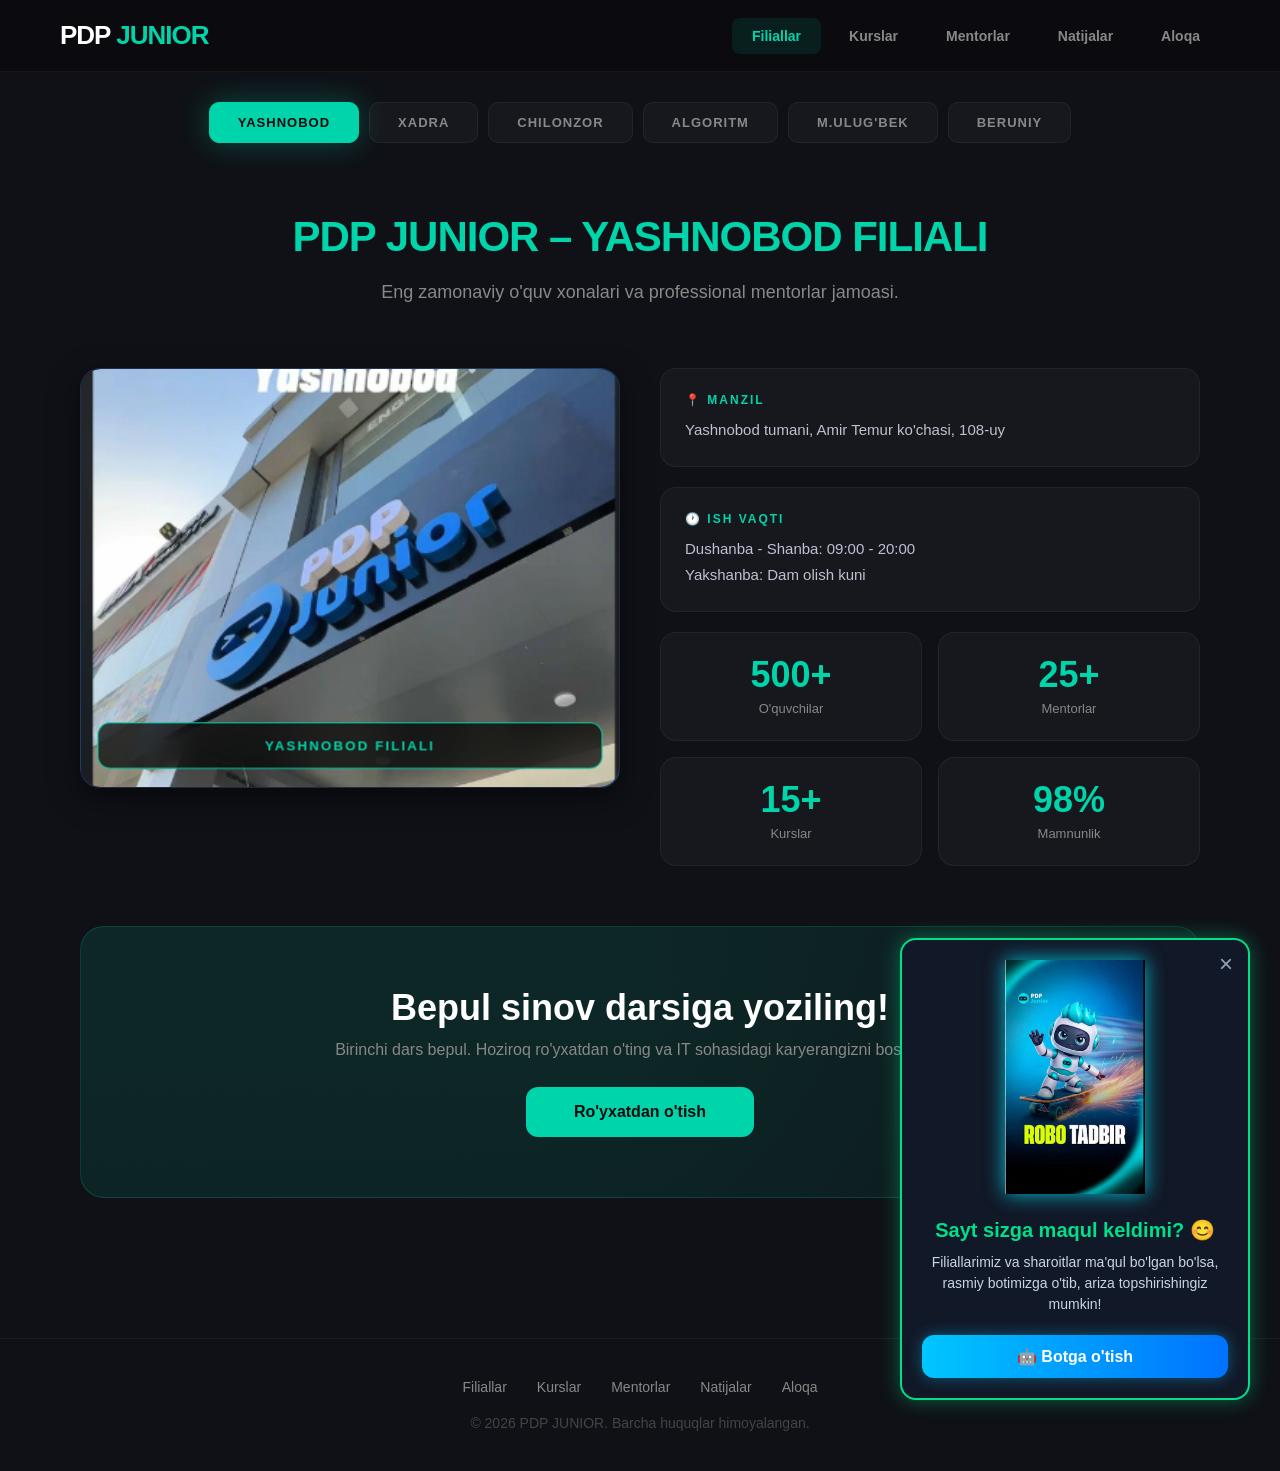
==== index.html @ 7f6667a5 "Initial commit: PDP Junior static site Branches, courses, mentors, results, and contact pages for th" ====
<!DOCTYPE html>
<html lang="uz">
<head>
    <meta charset="UTF-8">
    <meta name="viewport" content="width=device-width, initial-scale=1.0">
    <title>PDP JUNIOR</title>
    <link href="https://fonts.googleapis.com/css2?family=Inter:wght@300;400;500;600;700;800;900&display=swap" rel="stylesheet">
    <link rel="stylesheet" href="./css/style.css">
</head>
<body>









    





<div id="robot-popup" class="robot-popup">
    <div class="robot-content">
        <span class="close-robot" onclick="closeRobot()">&times;</span>
        
        <img src="./images/robot.png" alt="PDP Junior Robot" class="robot-img">
        
        <h3>Sayt sizga maqul keldimi? 😊</h3>
        <p>Filiallarimiz va sharoitlar ma'qul bo'lgan bo'lsa, rasmiy botimizga o'tib, ariza topshirishingiz mumkin!</p>
        
        <a href="https://t.me/pdp3d_login_bot" target="_blank" class="bot-btn">🤖 Botga o'tish</a>
    </div>
</div>




    <!-- Loader -->
    <div class="loader" id="loader">
        <div class="loader-spinner"></div>
    </div>

    <!-- 3D Particles Background -->
    <div class="particles-bg" id="particles"></div>

    <!-- Navbar -->
    <nav class="navbar">
        <a href="#" class="logo" onclick="showPage('filiallar'); return false;">PDP <span>JUNIOR</span></a>
        <ul class="nav-links">
            <li><a class="active" onclick="showPage('filiallar')">Filiallar</a></li>
            <li><a onclick="showPage('kurslar')">Kurslar</a></li>
            <li><a onclick="showPage('mentorlar')">Mentorlar</a></li>
            <li><a onclick="showPage('natijalar')">Natijalar</a></li>
            <li><a onclick="showPage('aloqa')">Aloqa</a></li>
        </ul>
    </nav>

    <!-- ==================== FILIALLAR PAGE ==================== -->
    <div class="page active" id="page-filiallar">
        <div class="branch-selector">
            <button class="branch-btn active" data-branch="yashnobod" data-color="#00d4aa">Yashnobod</button>
            <button class="branch-btn" data-branch="xadra" data-color="#ff6b6b">Xadra</button>
            <button class="branch-btn" data-branch="chilonzor" data-color="#4ecdc4">Chilonzor</button>
            <button class="branch-btn" data-branch="algoritm" data-color="#ffe66d">Algoritm</button>
            <button class="branch-btn" data-branch="m-ulugbek" data-color="#a8e6cf">M.Ulug'bek</button>
            <button class="branch-btn" data-branch="beruniy" data-color="#c7ceea">Beruniy</button>
        </div>

        <div class="branch-header">
            <h1 id="branchTitle" style="color: #00d4aa;">PDP JUNIOR – YASHNOBOD FILIALI</h1>
            <p id="branchDesc">Eng zamonaviy o'quv xonalari va professional mentorlar jamoasi.</p>
        </div>

        <div class="branch-content">
            <!-- 3D Image Section -->
            <div class="image-section">
                <div class="image-card" id="imageCard">
                    <img src="./images/yashnobod.png" 
                         alt="Yashnobod Filiali" 
                         class="branch-image-real" 
                         id="branchImage"
                         style="display: none;"
                         onload="this.style.display='block'; document.getElementById('placeholderDiv').style.display='none';"
                         onerror="this.style.display='none'; document.getElementById('placeholderDiv').style.display='flex';">

                    <div class="image-placeholder" id="placeholderDiv">
                        <div class="placeholder-icon">🏢</div>
                        <div class="placeholder-text">[ RASMI QO'YING ]</div>
                        <div class="placeholder-path" id="placeholderPath">./images/yashnobod.png</div>
                    </div>

                    <div class="image-label" id="imageLabel" style="border-color: #00d4aa; color: #00d4aa;">
                        YASHNOBOD FILIALI
                    </div>
                </div>
            </div>

            <div class="info-section">
                <div class="info-card scroll-reveal">
                    <h3>📍 Manzil</h3>
                    <p id="address">Yashnobod tumani, Amir Temur ko'chasi, 108-uy</p>
                </div>
                <div class="info-card scroll-reveal">
                    <h3>🕐 Ish vaqti</h3>
                    <p>Dushanba - Shanba: 09:00 - 20:00<br>Yakshanba: Dam olish kuni</p>
                </div>
                <div class="stats-grid">
                    <div class="stat-item scroll-reveal">
                        <div class="number" id="studentsCount">500+</div>
                        <div class="label">O'quvchilar</div>
                    </div>
                    <div class="stat-item scroll-reveal">
                        <div class="number" id="mentorsCount">25+</div>
                        <div class="label">Mentorlar</div>
                    </div>
                    <div class="stat-item scroll-reveal">
                        <div class="number">15+</div>
                        <div class="label">Kurslar</div>
                    </div>
                    <div class="stat-item scroll-reveal">
                        <div class="number">98%</div>
                        <div class="label">Mamnunlik</div>
                    </div>
                </div>
            </div>
        </div>

        <div class="cta-section scroll-reveal">
            <h2>Bepul sinov darsiga yoziling!</h2>
            <p>Birinchi dars bepul. Hoziroq ro'yxatdan o'ting va IT sohasidagi karyerangizni boshlang.</p>
            <button class="cta-btn" onclick="showPage('aloqa')">Ro'yxatdan o'tish</button>
        </div>
    </div>

    <!-- ==================== KURSLAR PAGE ==================== -->
    <div class="page" id="page-kurslar">
        <div class="branch-header">
            <h1 style="color: var(--primary);">Barcha Kurslar</h1>
            <p>Zamonaviy IT kurslari bilan kelajak kasbingizni bugundan boshlang</p>
        </div>

        <div class="courses-grid">
            <div class="course-card scroll-reveal" onclick="openKursModal('programming')">
                <img src="" alt="Dasturlash" class="course-img" onerror="this.style.display='none'">
                <div class="card-body">
                    <div class="icon">💻</div>
                    <h4>Dasturlash Asoslari</h4>
                    <p>Python, JavaScript va C++ tillarida dasturlashni o'rganing.</p>
                    <div class="tags"><span class="tag">Python</span><span class="tag">JavaScript</span><span class="tag">C++</span></div>
                </div>
            </div>
            <div class="course-card scroll-reveal" onclick="openKursModal('design')">
                <img src="./images/web-design.png" alt="Web Dizayn" class="course-img" onerror="this.style.display='none'">
                <div class="card-body">
                    <div class="icon">🎨</div>
                    <h4>Web Dizayn</h4>
                    <p>HTML, CSS va Figma orqali zamonaviy veb-saytlar yaratish.</p>
                    <div class="tags"><span class="tag">HTML/CSS</span><span class="tag">Figma</span><span class="tag">UI/UX</span></div>
                </div>
            </div>
            <div class="course-card scroll-reveal" onclick="openKursModal('robotics')">
                <img src="./images/robot.png" alt="Robototexnika" class="course-img" onerror="this.style.display='none'">
                <div class="card-body">
                    <div class="icon">🤖</div>
                    <h4>Robototexnika</h4>
                    <p>Arduino va Lego Mindstorms bilan robotlar yasash.</p>
                    <div class="tags"><span class="tag">Arduino</span><span class="tag">Lego</span><span class="tag">IoT</span></div>
                </div>
            </div>
            <div class="course-card scroll-reveal" onclick="openKursModal('gamedev')">
                <img src="./images/algoritmda.png" alt="O'yin Yaratish" class="course-img" onerror="this.style.display='none'">
                <div class="card-body">
                    <div class="icon">🎮</div>
                    <h4>O'yin Yaratish</h4>
                    <p>Unity va Scratch bilan o'z o'yinlaringizni yaratish.</p>
                    <div class="tags"><span class="tag">Unity</span><span class="tag">Scratch</span><span class="tag">C#</span></div>
                </div>
            </div>
            <div class="course-card scroll-reveal" onclick="openKursModal('mobile')">
                <img src="./images/web-design.png" alt="Mobil Dasturlash" class="course-img" onerror="this.style.display='none'">
                <div class="card-body">
                    <div class="icon">📱</div>
                    <h4>Mobil Dasturlash</h4>
                    <p>Flutter va React Native bilan iOS va Android ilovalari.</p>
                    <div class="tags"><span class="tag">Flutter</span><span class="tag">React Native</span><span class="tag">Dart</span></div>
                </div>
            </div>
            <div class="course-card scroll-reveal" onclick="openKursModal('ai')">
                <img src="./images/robot.png" alt="Sun'iy Intellekt" class="course-img" onerror="this.style.display='none'">
                <div class="card-body">
                    <div class="icon">🧠</div>
                    <h4>Sun'iy Intellekt</h4>
                    <p>Machine Learning va Deep Learning asoslari.</p>
                    <div class="tags"><span class="tag">Python</span><span class="tag">TensorFlow</span><span class="tag">AI</span></div>
                </div>
            </div>
        </div>
    </div>

    <!-- ==================== MENTORLAR PAGE ==================== -->
   <!-- ==================== MENTORLAR PAGE ==================== -->
    <div class="page" id="page-mentorlar">
        <div class="branch-header">
            <h1 style="color: var(--primary);">Professional Mentorlar</h1>
            <p>Tajribali va sertifikatlangan mentorlar jamoasi siz bilan</p>
        </div>

        <div class="mentors-grid">
            <!-- 1-Ustoz -->
            <div class="mentor-card scroll-reveal" data-name="Azizbek Rahimov" data-role="Senior Python Developer" data-exp="8 yil" data-tech="Python, Django, FastAPI, PostgreSQL, AWS" data-company="Google, Yandex" data-bio="Yirik masshtabdagi backend tizimlarni loyihalash bo'yicha ekspert. PDP Junior loyihasida 500 dan ortiq muvaffaqiyatli o'quvchilarni tayyorlagan.">
                <div class="mentor-avatar-wrapper">
                    <img src="./images/azizbek.png" alt="Azizbek" class="mentor-real-img" onerror="this.src='./images/azizbek.png'">
                </div>
                <h4>Azizbek</h4>
                <div class="role">Senior Python Developer</div>
                <div class="bio">8 yillik tajriba. Google, Yandex kompaniyalarida ishlagan.</div>
            </div>

            <!-- 2-Ustoz -->
            <div class="mentor-card scroll-reveal" data-name="Habibulloh" data-role="UI/UX Designer" data-exp="10 yil" data-tech="Figma, Adobe XD, Photoshop, Illustrator, Webflow" data-company="EPAM, Toptal Freelancer" data-bio="Xalqaro startaplar va mobil ilovalar uchun interfeyslar dizayneri. O'quvchilarga zamonaviy vizual estetikani va kiber-dizayn sirlarini o'rgatadi.">
                <div class="mentor-avatar-wrapper">
                    <img src="./images/habibulloh.png" alt="Habibulloh" class="mentor-real-img" onerror="this.src='./images/habibulloh.png'">
                </div>
                <h4>Habibulloh</h4>
                <div class="role">UI/UX Designer</div>
                <div class="bio">10 yillik dizayn tajribasi. Figma, Adobe mutaxassisi.</div>
            </div>

            <!-- 3-Ustoz -->
            <div class="mentor-card scroll-reveal" data-name="./images/javohir.png" data-role="Robototexnika Inzheneri" data-exp="6 yil" data-tech="Arduino, Raspberry Pi, IoT, C++, Embedded Linux" data-company="Texnopark, RoboX" data-bio="Aqlli uylar va avtomatlashtirilgan robot tizimlari bo'yicha yetakchi inzhener. Respublika robototexnika musobaqalari g'oliblari ustozi.">
                <div class="mentor-avatar-wrapper">
                    <img src="/./images/javohir.png" alt="Javohir" class="mentor-real-img" onerror="this.src='/./images/javohir.png'">
                </div>
                <h4>Javohir</h4>
                <div class="role">Robototexnika Inzheneri</div>
                <div class="bio">Arduino, Raspberry Pi, IoT sohasida 6 yillik tajriba.</div>
            </div>

            <!-- 4-Ustoz -->
            <div class="mentor-card scroll-reveal" data-name="Muxamad Aziz" data-role="Game Developer" data-exp="5 yil" data-tech="Unity, Unreal Engine 5, C#, C++, Blender 3D" data-company="GameStorm Studios" data-bio="3D o'yinlar va kiber-olamlarni yaratish bo'yicha mutaxassis. Steam va Google Play platformalarida 5 dan ortiq shaxsiy o'yinlar muallifi.">
                <div class="mentor-avatar-wrapper">
                    <img src="./images/muxmadaziz.jpg" alt="Muxamad Aziz" class="mentor-real-img" onerror="this.src='https://api.dicebear.com/7.x/bottts/svg?seed=muxmad'">
                </div>
                <h4>Muxamad Aziz</h4>
                <div class="role">Game Developer</div>
                <div class="bio">Unity, Unreal Engine mutaxassisi. 5 ta o'yin nashr qilgan.</div>
            </div>

            <!-- 5-Ustoz -->
            <div class="mentor-card scroll-reveal" data-name="Nodira Yusupova" data-role="Mobile Developer" data-exp="7 yil" data-tech="Flutter, React Native, Dart, JavaScript, Firebase, GraphQL" data-company="Click, UZCARD" data-bio="Yirik fintex va bank mobil ilovalarini ishlab chiqqan senior dasturchi. iOS va Android tizimlari uchun bir marta kod yozish arxitekturasi ustasi.">
                <div class="mentor-avatar-wrapper">
                    <img src="./images/nodira-yusupova.png" alt="Nodira Yusupova" class="mentor-real-img" onerror="this.src='https://api.dicebear.com/7.x/bottts/svg?seed=nodira'">
                </div>
                <h4>Nodira Yusupova</h4>
                <div class="role">Mobile Developer</div>
                <div class="bio">Flutter va React Native bo'yicha 7 yillik tajriba.</div>
            </div>

            <!-- 6-Ustoz -->
            <div class="mentor-card scroll-reveal" data-name="Diyorbek Saidov" data-role="AI Researcher" data-exp="9 yil" data-tech="Python, TensorFlow, PyTorch, Computer Vision, NLP" data-company="MIT Lab, AI Uzbekistan" data-bio="Neyron tarmoqlari va Sun'iy intellekt tadqiqotchisi. Chatbotlar va tasvirlarni aniqlash tizimlari bo'yicha xalqaro PhD darajasiga ega ekluzi`v mentor.">
                <div class="mentor-avatar-wrapper">
                    <img src="./images/diyorbek-saidov.png" alt="Diyorbek Saidov" class="mentor-real-img" onerror="this.src='https://api.dicebear.com/7.x/bottts/svg?seed=diyor'">
                </div>
                <h4>Diyorbek Saidov</h4>
                <div class="role">AI Researcher</div>
                <div class="bio">Sun'iy intellekt sohasida 9 yillik tajriba. PhD.</div>
            </div>
        </div>
    </div>

    <!-- ==================== BOMBA NEON MODAL ==================== -->
    <div id="cyberMentorModal" class="cyber-modal">
        <div class="cyber-modal-content">
            <span class="cyber-close-btn">&times;</span>
            <div class="cyber-modal-body">
                <div class="cyber-modal-left">
                    <div class="modal-img-glow">
                        <img id="modalImg" src="" alt="Mentor Pic">
                    </div>
                </div>
                <div class="cyber-modal-right">
                    <h2 id="modalName">Ustoz Ismi</h2>
                    <h4 id="modalRole">Mutaxassislik</h4>
                    
                    <div class="cyber-grid-info">
                        <div class="cyber-info-box">
                            <span>🕒 TAJRIBA</span>
                            <p id="modalExp">-</p>
                        </div>
                        <div class="cyber-info-box">
                            <span>🏢 ISHLAGAN JOYLARI</span>
                            <p id="modalCompany">-</p>
                        </div>
                    </div>

                    <div class="cyber-tech-section">
                        <span>🛠 TEXNOLOGIYALAR:</span>
                        <div id="modalTechTags" class="tags" style="margin-top: 5px;"></div>
                    </div>
                    
                    <div class="cyber-bio-section">
                        <span>📝 MENTOR HAQIDA:</span>
                        <p id="modalBio" class="modal-bio-text"></p>
                    </div>
                    
                    <button class="cyber-action-btn" onclick="showPage('aloqa'); document.getElementById('cyberMentorModal').classList.remove('active');">
                        Kursga Yozilish <span style="color: #000;">⚡</span>
                    </button>
                </div>
            </div>
        </div>
    </div>

    

        <!-- ==================== NATIJALAR PAGE ==================== -->
    <div class="page" id="page-natijalar">

        <!-- HERO SECTION with 3D floating cubes and glitch text -->
        <div class="results-hero-3d">
            <div class="hero-3d-bg">
                <div class="floating-cube cube-1"></div>
                <div class="floating-cube cube-2"></div>
                <div class="floating-cube cube-3"></div>
                <div class="floating-cube cube-4"></div>
                <div class="grid-floor"></div>
            </div>
            <div class="hero-3d-content">
                <h1 class="glitch-text" data-text="NATIJALARIMIZ">NATIJALARIMIZ</h1>
                <p class="hero-subtitle">Bizning o'quvchilarimizning ajoyib yutuqlari va robototexnika musobaqalaridagi g'alabalari</p>
                <div class="hero-badges">
                    <span class="hero-badge">🏆 50+ Musobaqa G'olibi</span>
                    <span class="hero-badge">🤖 30+ Robot Loyiha</span>
                    <span class="hero-badge">🌍 Xalqaro Tanlov</span>
                </div>
            </div>
        </div>

        <!-- 3D STATS COUNTER SECTION -->
        <div class="stats-3d-section">
            <div class="stats-3d-grid">
                <div class="stat-3d-card" data-count="1500">
                    <div class="stat-3d-icon">👨‍🎓</div>
                    <div class="stat-3d-number">0</div>
                    <div class="stat-3d-label">Bitiruvchilar</div>
                    <div class="stat-3d-glow"></div>
                </div>
                <div class="stat-3d-card" data-count="87">
                    <div class="stat-3d-icon">🏆</div>
                    <div class="stat-3d-number">0</div>
                    <div class="stat-3d-label">Musobaqa G'alabalari</div>
                    <div class="stat-3d-glow"></div>
                </div>
                <div class="stat-3d-card" data-count="45">
                    <div class="stat-3d-icon">🤖</div>
                    <div class="stat-3d-number">0</div>
                    <div class="stat-3d-label">Robot Loyihalar</div>
                    <div class="stat-3d-glow"></div>
                </div>
                <div class="stat-3d-card" data-count="98">
                    <div class="stat-3d-icon">⭐</div>
                    <div class="stat-3d-number">0</div>
                    <div class="stat-3d-label">Mamnunlik Foizi</div>
                    <div class="stat-3d-glow"></div>
                </div>
                <div class="stat-3d-card" data-count="12">
                    <div class="stat-3d-icon">🌍</div>
                    <div class="stat-3d-number">0</div>
                    <div class="stat-3d-label">Xalqaro Mukofotlar</div>
                    <div class="stat-3d-glow"></div>
                </div>
                <div class="stat-3d-card" data-count="200">
                    <div class="stat-3d-icon">💼</div>
                    <div class="stat-3d-number">0</div>
                    <div class="stat-3d-label">Ishga Joylashgan</div>
                    <div class="stat-3d-glow"></div>
                </div>
            </div>
        </div>

        <!-- ROBO NATIJALAR SECTION -->
        <div class="robo-section">
            <div class="section-header-3d">
                <div class="section-line"></div>
                <h2 class="section-title-3d">🤖 ROBOTOTEXNIKA NATIJALARI</h2>
                <div class="section-line"></div>
            </div>
            <p class="section-desc-3d">Bizning o'quvchilarimiz yaratgan eng zo'r robotlar va ularning musobaqalardagi yutuqlari</p>

            <div class="robot-grid-3d">
                <div class="robot-card-3d" onclick="openRobotModal('robo1')">
                    <div class="robot-card-inner">
                        <div class="robot-card-front">
                            <div class="robot-img-wrap">
                                <div class="robot-placeholder">🤖</div>
                                <div class="robot-neon-ring"></div>
                            </div>
                            <h3>AlphaBot X1</h3>
                            <p class="robot-type">Avtonom Navigatsiya Robot</p>
                            <div class="robot-tags">
                                <span>Arduino</span>
                                <span>AI</span>
                                <span>IoT</span>
                            </div>
                            <div class="robot-achievement">
                                <span class="trophy">🏆</span>
                                <span>O'zbekiston Robot Olimpiadasi - 1-o'rin</span>
                            </div>
                        </div>
                        <div class="robot-card-hover">
                            <span>Batafsil ko'rish →</span>
                        </div>
                    </div>
                </div>

                <div class="robot-card-3d" onclick="openRobotModal('robo2')">
                    <div class="robot-card-inner">
                        <div class="robot-card-front">
                            <div class="robot-img-wrap">
                                <div class="robot-placeholder">🦾</div>
                                <div class="robot-neon-ring"></div>
                            </div>
                            <h3>MechaArm Pro</h3>
                            <p class="robot-type">Robot Qo'l - Manipulyator</p>
                            <div class="robot-tags">
                                <span>Raspberry Pi</span>
                                <span>Python</span>
                                <span>CV</span>
                            </div>
                            <div class="robot-achievement">
                                <span class="trophy">🥈</span>
                                <span>Central Asia Tech Fest - 2-o'rin</span>
                            </div>
                        </div>
                        <div class="robot-card-hover">
                            <span>Batafsil ko'rish →</span>
                        </div>
                    </div>
                </div>

                <div class="robot-card-3d" onclick="openRobotModal('robo3')">
                    <div class="robot-card-inner">
                        <div class="robot-card-front">
                            <div class="robot-img-wrap">
                                <div class="robot-placeholder">🚁</div>
                                <div class="robot-neon-ring"></div>
                            </div>
                            <h3>SkyDrone AI</h3>
                            <p class="robot-type">Avtonom Drone</p>
                            <div class="robot-tags">
                                <span>AI</span>
                                <span>AutoPilot</span>
                                <span>LiDAR</span>
                            </div>
                            <div class="robot-achievement">
                                <span class="trophy">🏆</span>
                                <span>Toshkent AeroHack - 1-o'rin</span>
                            </div>
                        </div>
                        <div class="robot-card-hover">
                            <span>Batafsil ko'rish →</span>
                        </div>
                    </div>
                </div>

                <div class="robot-card-3d" onclick="openRobotModal('robo4')">
                    <div class="robot-card-inner">
                        <div class="robot-card-front">
                            <div class="robot-img-wrap">
                                <div class="robot-placeholder">🚗</div>
                                <div class="robot-neon-ring"></div>
                            </div>
                            <h3>AutoRacer V2</h3>
                            <p class="robot-type">Avtonom Mashina</p>
                            <div class="robot-tags">
                                <span>ROS</span>
                                <span>ML</span>
                                <span>Sensors</span>
                            </div>
                            <div class="robot-achievement">
                                <span class="trophy">🥉</span>
                                <span>RoboRace Uzbekistan - 3-o'rin</span>
                            </div>
                        </div>
                        <div class="robot-card-hover">
                            <span>Batafsil ko'rish →</span>
                        </div>
                    </div>
                </div>

                <div class="robot-card-3d" onclick="openRobotModal('robo5')">
                    <div class="robot-card-inner">
                        <div class="robot-card-front">
                            <div class="robot-img-wrap">
                                <div class="robot-placeholder">🏠</div>
                                <div class="robot-neon-ring"></div>
                            </div>
                            <h3>SmartHome Hub</h3>
                            <p class="robot-type">Aqlli Uy Tizimi</p>
                            <div class="robot-tags">
                                <span>IoT</span>
                                <span>ESP32</span>
                                <span>Cloud</span>
                            </div>
                            <div class="robot-achievement">
                                <span class="trophy">🏆</span>
                                <span>Innovation Week - Eng Yaxshi Loyiha</span>
                            </div>
                        </div>
                        <div class="robot-card-hover">
                            <span>Batafsil ko'rish →</span>
                        </div>
                    </div>
                </div>

                <div class="robot-card-3d" onclick="openRobotModal('robo6')">
                    <div class="robot-card-inner">
                        <div class="robot-card-front">
                            <div class="robot-img-wrap">
                                <div class="robot-placeholder">🎮</div>
                                <div class="robot-neon-ring"></div>
                            </div>
                            <h3>BattleBot Z</h3>
                            <p class="robot-type">Jangovar Robot</p>
                            <div class="robot-tags">
                                <span>C++</span>
                                <span>Mechanics</span>
                                <span>RC</span>
                            </div>
                            <div class="robot-achievement">
                                <span class="trophy">🥇</span>
                                <span>RoboWars Tashkent - Chempion</span>
                            </div>
                        </div>
                        <div class="robot-card-hover">
                            <span>Batafsil ko'rish →</span>
                        </div>
                    </div>
                </div>
            </div>
        </div>

        <!-- PROGRAMMING RESULTS TIMELINE -->
        <div class="prog-results-section">
            <div class="section-header-3d">
                <div class="section-line"></div>
                <h2 class="section-title-3d">💻 DASTURLASH NATIJALARI</h2>
                <div class="section-line"></div>
            </div>

            <div class="prog-timeline-3d">
                <div class="timeline-line"></div>

                <div class="timeline-item" onclick="openResultModal('result1')">
                    <div class="timeline-dot"></div>
                    <div class="timeline-card">
                        <div class="timeline-date">2026</div>
                        <h3>ICPC Asia Regional</h3>
                        <p>PDP Junior jamoasi ICPC dasturlash olimpiadasining Osiyo mintaqaviy bosqichida <strong>Bronza medal</strong> qo'lga kiritdi.</p>
                        <div class="timeline-tags">
                            <span>C++</span>
                            <span>Algoritm</span>
                            <span>TeamWork</span>
                        </div>
                    </div>
                </div>

                <div class="timeline-item" onclick="openResultModal('result2')">
                    <div class="timeline-dot"></div>
                    <div class="timeline-card">
                        <div class="timeline-date">2026</div>
                        <h3>Google Code Jam</h3>
                        <p>3 nafar o'quvchimiz Google Code Jam musobaqasining ikkinchi bosqichiga chiqdi. 15 yoshli o'quvchimiz 5000+ ishtirokchi orasidan <strong>Top 200</strong> ga kirdi.</p>
                        <div class="timeline-tags">
                            <span>Python</span>
                            <span>Math</span>
                            <span>Google</span>
                        </div>
                    </div>
                </div>

                <div class="timeline-item" onclick="openResultModal('result3')">
                    <div class="timeline-dot"></div>
                    <div class="timeline-card">
                        <div class="timeline-date">2025</div>
                        <h3>O'zbekiston IT Olimpiadasi</h3>
                        <p>Respublika IT olimpiadasida PDP Junior o'quvchilari <strong>5 ta oltin, 8 ta kumush</strong> medal qo'lga kiritdi.</p>
                        <div class="timeline-tags">
                            <span>Java</span>
                            <span>Olympiad</span>
                            <span>National</span>
                        </div>
                    </div>
                </div>

                <div class="timeline-item" onclick="openResultModal('result4')">
                    <div class="timeline-dot"></div>
                    <div class="timeline-card">
                        <div class="timeline-date">2025</div>
                        <h3>Hackathon Tashkent</h3>
                        <p>48 soatlik hackatonda "EcoTrack" loyihasi bilan <strong>1-o'rin</strong>. Aqlli ekologik monitoring tizimi.</p>
                        <div class="timeline-tags">
                            <span>React</span>
                            <span>Node.js</span>
                            <span>IoT</span>
                        </div>
                    </div>
                </div>

                <div class="timeline-item" onclick="openResultModal('result5')">
                    <div class="timeline-dot"></div>
                    <div class="timeline-card">
                        <div class="timeline-date">2024</div>
                        <h3>Informatics Olympiad (IOI)</h3>
                        <p>Xalqaro informatika olimpiadasida PDP Junior vakili <strong>Honorable Mention</strong> mukofotini qo'lga kiritdi.</p>
                        <div class="timeline-tags">
                            <span>C++</span>
                            <span>IOI</span>
                            <span>International</span>
                        </div>
                    </div>
                </div>
            </div>
        </div>

        <!-- SUCCESS STORIES -->
        <div class="success-stories-section">
            <div class="section-header-3d">
                <div class="section-line"></div>
                <h2 class="section-title-3d">⭐ MUVAFFAQIYAT TARIXLARI</h2>
                <div class="section-line"></div>
            </div>

            <div class="stories-carousel-3d">
                <div class="story-card-3d" onclick="openStoryModal('story1')">
                    <div class="story-glow"></div>
                    <div class="story-avatar">👨‍💻</div>
                    <h3>Sardorbek T.</h3>
                    <p class="story-role">Google Software Engineer</p>
                    <p class="story-text">"PDP Junior'da 2 yil o'qib, Python va algoritmlarni o'rgandim. Hozir Google'da ishlayman. Eng yaxshi qarorim!"</p>
                    <div class="story-stats">
                        <span>📅 2023 bitiruvchi</span>
                        <span>💰 $150k+</span>
                    </div>
                </div>

                <div class="story-card-3d" onclick="openStoryModal('story2')">
                    <div class="story-glow"></div>
                    <div class="story-avatar">👩‍💻</div>
                    <h3>Madina K.</h3>
                    <p class="story-role">Yandex Frontend Developer</p>
                    <p class="story-text">"Web dizayn kursi menga ko'p eshiklar ochdi. Yandex'da ishlayman va o'z startapimni ham boshladim."</p>
                    <div class="story-stats">
                        <span>📅 2024 bitiruvchi</span>
                        <span>🚀 Startap asoschisi</span>
                    </div>
                </div>

                <div class="story-card-3d" onclick="openStoryModal('story3')">
                    <div class="story-glow"></div>
                    <div class="story-avatar">🤖</div>
                    <h3>Jasurbek A.</h3>
                    <p class="story-role">Robotics Engineer - Tesla</p>
                    <p class="story-text">"Robototexnika kursi orqali Arduino va ROS o'rgandim. Hozir Tesla'da avtonom mashinalar ustida ishlayman."</p>
                    <div class="story-stats">
                        <span>📅 2022 bitiruvchi</span>
                        <span>🏭 Tesla</span>
                    </div>
                </div>

                <div class="story-card-3d" onclick="openStoryModal('story4')">
                    <div class="story-glow"></div>
                    <div class="story-avatar">🎮</div>
                    <h3>Diyorbek S.</h3>
                    <p class="story-role">Game Developer - Ubisoft</p>
                    <p class="story-text">"Unity va Unreal Engine o'rgandim. Hozir Ubisoft'da AAA o'yinlar ustida ishlayman. Orzuyim ro'yobga chiqdi!"</p>
                    <div class="story-stats">
                        <span>📅 2023 bitiruvchi</span>
                        <span>🎮 Ubisoft</span>
                    </div>
                </div>
            </div>
        </div>

        <!-- CERTIFICATES & PARTNERS -->
        <div class="certs-section">
            <div class="section-header-3d">
                <div class="section-line"></div>
                <h2 class="section-title-3d">📜 SERTIFIKAT VA HAMKORLAR</h2>
                <div class="section-line"></div>
            </div>

            <div class="certs-grid">
                <div class="cert-card">
                    <div class="cert-icon">🏅</div>
                    <h4>ISO 9001:2015</h4>
                    <p>Xalqaro sifat standarti</p>
                </div>
                <div class="cert-card">
                    <div class="cert-icon">🤝</div>
                    <h4>Google Partners</h4>
                    <p>Rasmiy ta'lim hamkori</p>
                </div>
                <div class="cert-card">
                    <div class="cert-icon">📋</div>
                    <h4>Microsoft Certified</h4>
                    <p>O'quv markaz sertifikati</p>
                </div>
                <div class="cert-card">
                    <div class="cert-icon">🌐</div>
                    <h4>Cisco Academy</h4>
                    <p>Tarmoq akademiyasi</p>
                </div>
            </div>
        </div>

        <!-- CTA SECTION -->
        <div class="cta-section-3d scroll-reveal">
            <div class="cta-3d-bg"></div>
            <h2>Siz ham muvaffaqiyat qozoning!</h2>
            <p>Birinchi dars bepul. Hoziroq ro'yxatdan o'ting va IT sohasidagi karyerangizni boshlang.</p>
            <button class="cta-btn-3d" onclick="showPage('aloqa')">
                <span>🚀 Bepul Darsga Yozilish</span>
            </button>
        </div>
    </div>



<!-- ==================== ALOQA PAGE ==================== -->
    <div class="page" id="page-aloqa">
        <div class="contact-hero">
            <h1 style="color: var(--primary);">Biz bilan bog'laning</h1>
            <p>Savollaringiz bormi? Biz sizga yordam berishga tayyormiz!</p>
        </div>

        <div class="contact-grid">
            <div class="contact-info">
                <div class="contact-item scroll-reveal">
                    <div class="icon-box">📞</div>
                    <div><h4>Telefon</h4><p>+998 71 200 11 33</p></div>
                </div>
                <div class="contact-item scroll-reveal">
                    <div class="icon-box">✉️</div>
                    <div><h4>Email</h4><p>info@pdpjunior.uz</p></div>
                </div>
                <div class="contact-item scroll-reveal">
                    <div class="icon-box">📍</div>
                    <div><h4>Manzil</h4><p>Toshkent sh., Yashnobod tumani, Amir Temur ko'chasi, 108-uy</p></div>
                </div>
                <div class="contact-item scroll-reveal">
                    <div class="icon-box">🕐</div>
                    <div><h4>Ish vaqti</h4><p>Dushanba - Shanba: 09:00 - 20:00</p></div>
                </div>
                <div class="contact-item scroll-reveal">
                    <div class="icon-box">💬</div>
                    <div><h4>Telegram</h4><p>@pdpjunior_bot</p></div>
                </div>
            </div>

            <div class="contact-form scroll-reveal">
                <h3>Xabar yuborish</h3>
                <form onsubmit="handleSubmit(event)">
                    <div class="form-group"><label>Ismingiz</label><input type="text" placeholder="Ismingizni kiriting" required></div>
                    <div class="form-group"><label>Telefon raqamingiz</label><input type="tel" placeholder="+998 90 123 45 67" required></div>
                    <div class="form-group"><label>Email</label><input type="email" placeholder="email@example.com"></div>
                    <div class="form-group"><label>Xabar</label><textarea placeholder="Xabaringizni yozing..." required></textarea></div>
                    <button type="submit" class="submit-btn">Yuborish</button>
                </form>
            </div>
        </div>

        <div class="cta-section scroll-reveal" style="margin-top: 40px;">
            <h2>Bepul sinov darsiga yoziling!</h2>
            <p>Birinchi dars bepul. Formani to'ldiring va biz siz bilan bog'lanamiz.</p>
            <button class="cta-btn" onclick="document.querySelector('.contact-form input').focus()">Hozir ro'yxatdan o'tish</button>
        </div>
    </div>

    <!-- Footer -->
    <div class="footer">
        <div class="footer-links">
            <a onclick="showPage('filiallar')">Filiallar</a>
            <a onclick="showPage('kurslar')">Kurslar</a>
            <a onclick="showPage('mentorlar')">Mentorlar</a>
            <a onclick="showPage('natijalar')">Natijalar</a>
            <a onclick="showPage('aloqa')">Aloqa</a>
        </div>
        <p>&copy; 2026 PDP JUNIOR. Barcha huquqlar himoyalangan.</p>
    </div>

<script src="./js/main.js" defer></script>


    <!-- ==================== DAHSHAT BOMBA KURS MODAL ==================== -->
    <div class="kurs-overlay" id="kursOverlay" onclick="closeKursModal(event)">
        <div class="kurs-modal" onclick="event.stopPropagation()">
            <button class="kurs-close" onclick="closeKursModal()">&times;</button>

            <div class="kurs-header">
                <div class="kurs-header-bg">
                    <div class="kurs-particle" style="top:20%;left:15%;animation-delay:0s;"></div>
                    <div class="kurs-particle" style="top:40%;left:80%;animation-delay:0.5s;"></div>
                    <div class="kurs-particle" style="top:60%;left:25%;animation-delay:1s;"></div>
                    <div class="kurs-particle" style="top:30%;left:60%;animation-delay:1.5s;"></div>
                    <div class="kurs-particle" style="top:70%;left:70%;animation-delay:2s;"></div>
                </div>
                <div class="kurs-icon-wrap" id="kursIcon">💻</div>
                <h1 class="kurs-title glitch-text" id="kursTitle" data-text="Dasturlash Asoslari">Dasturlash Asoslari</h1>
                <p class="kurs-subtitle" id="kursSubtitle">Zamonaviy Dasturlash Kursi</p>
            </div>

            <div class="kurs-body">
                <!-- Info Grid -->
                <div class="kurs-info-grid">
                    <div class="kurs-info-box">
                        <div class="info-icon">⏱️</div>
                        <div class="info-label">Davomiylik</div>
                        <div class="info-value" id="kursDuration">6 oy</div>
                    </div>
                    <div class="kurs-info-box">
                        <div class="info-icon">📚</div>
                        <div class="info-label">Darslar</div>
                        <div class="info-value" id="kursLessons">72 ta</div>
                    </div>
                    <div class="kurs-info-box">
                        <div class="info-icon">👥</div>
                        <div class="info-label">Guruh</div>
                        <div class="info-value" id="kursGroup">8-12 kishi</div>
                    </div>
                </div>

                <!-- Description -->
                <p class="kurs-desc" id="kursDesc">
                    Bu kursda siz Python, JavaScript va C++ tillarini o'rganasiz. Real loyihalar ustida ishlash, algoritmlar, ma'lumotlar tuzilmasi va dasturlash paradigmalari bilan tanishasiz.
                </p>

                <!-- Skills -->
                <div class="kurs-section-title">O'rganasiz</div>
                <div class="skills-grid" id="kursSkills">
                    <div class="skill-item"><div class="skill-dot"></div><span>Python asoslari</span></div>
                    <div class="skill-item"><div class="skill-dot"></div><span>JavaScript ES6+</span></div>
                    <div class="skill-item"><div class="skill-dot"></div><span>C++ OOP</span></div>
                    <div class="skill-item"><div class="skill-dot"></div><span>Algoritmlar</span></div>
                    <div class="skill-item"><div class="skill-dot"></div><span>Ma'lumotlar tuzilmasi</span></div>
                    <div class="skill-item"><div class="skill-dot"></div><span>Git & GitHub</span></div>
                </div>

                <!-- Progress -->
                <div class="kurs-section-title">Kurs Tarkibi</div>
                <div class="progress-section" id="kursProgress">
                    <div class="progress-item">
                        <div class="progress-label"><span>Python Asoslari</span><span class="progress-pct">30%</span></div>
                        <div class="progress-bar"><div class="progress-fill" data-width="30"></div></div>
                    </div>
                    <div class="progress-item">
                        <div class="progress-label"><span>JavaScript</span><span class="progress-pct">25%</span></div>
                        <div class="progress-bar"><div class="progress-fill" data-width="25"></div></div>
                    </div>
                    <div class="progress-item">
                        <div class="progress-label"><span>C++ & OOP</span><span class="progress-pct">25%</span></div>
                        <div class="progress-bar"><div class="progress-fill" data-width="25"></div></div>
                    </div>
                    <div class="progress-item">
                        <div class="progress-label"><span>Loyiha & Amaliyot</span><span class="progress-pct">20%</span></div>
                        <div class="progress-bar"><div class="progress-fill" data-width="20"></div></div>
                    </div>
                </div>

                <!-- Projects -->
                <div class="kurs-section-title">Loyihalar</div>
                <div class="projects-grid" id="kursProjects">
                    <div class="project-card">
                        <div class="proj-icon">🤖</div>
                        <h5>Telegram Bot</h5>
                        <p>Python bilan bot</p>
                    </div>
                    <div class="project-card">
                        <div class="proj-icon">🌐</div>
                        <h5>Veb Sayt</h5>
                        <p>HTML/CSS/JS</p>
                    </div>
                    <div class="project-card">
                        <div class="proj-icon">🎮</div>
                        <h5>Konsol O'yini</h5>
                        <p>C++ bilan</p>
                    </div>
                </div>

                <!-- CTA -->
                <button class="kurs-cta" onclick="alert('Ariza yuborildi! Tez orada siz bilan bog\'lanamiz.')">
                    ⚡ Kursga Yozilish
                </button>
            </div>
        </div>
    </div>

</body>
</html>
---- css/style.css ----
/* ==================== CYBERPUNK MODAL STILLARI ==================== */
        .mentor-card { cursor: pointer; }
        .mentor-avatar-wrapper {
            width: 100px; height: 100px; border-radius: 50%; margin: 0 auto 20px;
            overflow: hidden; border: 2px solid var(--primary);
            box-shadow: 0 0 15px rgba(0, 212, 170, 0.3); transition: all 0.3s;
        }
        .mentor-card:hover .mentor-avatar-wrapper {
            box-shadow: 0 0 25px var(--primary); transform: scale(1.05);
        }
        .mentor-real-img { width: 100%; height: 100%; object-fit: cover; }

        .cyber-modal {
            display: none; position: fixed; z-index: 5000; left: 0; top: 0;
            width: 100%; height: 100%; background: rgba(5, 5, 10, 0.85);
            backdrop-filter: blur(15px); align-items: center; justify-content: center;
            opacity: 0; transition: opacity 0.3s ease;
        }
        .cyber-modal.active { display: flex; opacity: 1; }
        
        .cyber-modal-content {
            background: #0f0f16; border: 1px solid rgba(0, 212, 170, 0.25);
            box-shadow: 0 0 40px rgba(0, 212, 170, 0.15), inset 0 0 20px rgba(0, 212, 170, 0.05);
            width: 90%; max-width: 650px; border-radius: 24px; padding: 35px;
            position: relative; transform: translateY(-30px) scale(0.95);
            transition: transform 0.3s cubic-bezier(0.175, 0.885, 0.32, 1.275);
        }
        .cyber-modal.active .cyber-modal-content { transform: translateY(0) scale(1); }

        .cyber-close-btn {
            position: absolute; top: 20px; right: 25px; font-size: 35px;
            color: var(--text-muted); cursor: pointer; transition: color 0.3s, transform 0.2s;
        }
        .cyber-close-btn:hover { color: var(--primary); transform: rotate(90deg); }

        .cyber-modal-body { display: flex; gap: 30px; align-items: center; }
        .cyber-modal-left { flex: 1; display: flex; justify-content: center; }
        
        .modal-img-glow {
            width: 150px; height: 150px; border-radius: 50%; pading: 3px;
            border: 3px solid var(--primary); box-shadow: 0 0 25px rgba(0, 212, 170, 0.4);
            overflow: hidden; background: var(--bg);
        }
        #modalImg { width: 100%; height: 100%; object-fit: cover; }

        .cyber-modal-right { flex: 2; display: flex; flex-direction: column; gap: 15px; }
        #modalName { font-size: 26px; font-weight: 900; color: #fff; letter-spacing: -0.5px; margin: 0; }
        #modalRole { color: var(--primary); font-size: 14px; font-weight: 700; text-transform: uppercase; letter-spacing: 1.5px; margin: 0; }

        .cyber-grid-info { display: grid; grid-template-columns: 1fr 1fr; gap: 12px; }
        .cyber-info-box { background: rgba(255,255,255,0.02); border: 1px solid var(--border); border-radius: 12px; padding: 12px; }
        .cyber-info-box span { font-size: 10px; color: var(--text-muted); font-weight: 700; letter-spacing: 1px; }
        .cyber-info-box p { font-size: 14px; color: #fff; font-weight: 600; margin-top: 4px; }

        .cyber-tech-section span, .cyber-bio-section span { font-size: 11px; color: var(--primary); font-weight: 800; letter-spacing: 1px; display: block; }
        .modal-bio-text { font-size: 14px; color: #b5b5c5; line-height: 1.6; margin-top: 5px; background: rgba(0, 212, 170, 0.02); padding: 12px; border-radius: 12px; border-left: 2px solid var(--primary); }

        .cyber-action-btn {
            background: var(--primary); color: var(--bg); border: none; padding: 14px;
            border-radius: 12px; font-size: 14px; font-weight: 900; cursor: pointer;
            text-transform: uppercase; letter-spacing: 1px; transition: all 0.3s; margin-top: 5px;
        }
        .cyber-action-btn:hover { transform: translateY(-3px); box-shadow: 0 12px 30px rgba(0, 212, 170, 0.4); }

        @media (max-width: 650px) {
            .cyber-modal-body { flex-direction: column; text-align: center; }
            .cyber-grid-info { grid-template-columns: 1fr; }
            .modal-bio-text { border-left: none; border-top: 2px solid var(--primary); }
        }


        * { margin: 0; padding: 0; box-sizing: border-box; }
        :root {
            --primary: #00d4aa;
            --bg: #0a0a0f;
            --bg-card: rgba(255,255,255,0.03);
            --text: #e0e0e0;
            --text-muted: #888;
            --border: rgba(255,255,255,0.05);
        }

        .image-card {
    width: 100%;
    height: 420px;
    background: #0f172a;
    border-radius: 20px;
    display: flex;
    align-items: center;
    justify-content: center;
    position: relative;
    overflow: hidden;
    border: 1px solid var(--border);
    transform-style: preserve-3d;
    perspective: 1000px; /* 3D chuqurlik effekti */
    transition: transform 0.1s ease, box-shadow 0.3s ease;
    box-shadow: 0 10px 30px rgba(0,0,0,0.5);
}

/* Sichqoncha urganda kattalashib chiroyli neon yonishi */
.image-card:hover {
    box-shadow: 0 0 35px var(--branch-glow, rgba(0, 212, 170, 0.4));
}

/* Rasm ustidagi matn oynasi */
.image-label {
    position: absolute;
    bottom: 24px;
    left: 24px;
    right: 24px;
    padding: 14px 24px;
    background: rgba(10, 10, 15, 0.85);
    backdrop-filter: blur(15px);
    border-radius: 12px;
    font-size: 13px;
    font-weight: 700;
    text-align: center;
    letter-spacing: 2px;
    text-transform: uppercase;
    border: 1px solid;
    z-index: 3;
    transform: translateZ(30px); /* 3D matnni rasm ustiga ko'tarish */
}
        body {
            font-family: 'Inter', sans-serif;
            background: var(--bg);
            color: var(--text);
            min-height: 100vh;
            overflow-x: hidden;
        }

        /* LOADER */
        .loader {
            position: fixed; top: 0; left: 0; width: 100%; height: 100%;
            background: var(--bg); display: flex; align-items: center; justify-content: center;
            z-index: 9999; transition: opacity 0.5s;
        }
        .loader.hidden { opacity: 0; pointer-events: none; }
        .loader-spinner {
            width: 50px; height: 50px; border: 3px solid var(--border);
            border-top-color: var(--primary); border-radius: 50%;
            animation: spin 1s linear infinite;
        }
        @keyframes spin { to { transform: rotate(360deg); } }

        /* PARTICLES */
        .particles-bg {
            position: fixed; top: 0; left: 0; width: 100%; height: 100%;
            pointer-events: none; z-index: 0; overflow: hidden;
        }
        .particle {
            position: absolute; width: 4px; height: 4px;
            background: var(--primary); border-radius: 50%; opacity: 0.3;
            animation: float3d 15s infinite ease-in-out;
        }
        @keyframes float3d {
            0%, 100% { transform: translateY(0) translateX(0) scale(1); opacity: 0.3; }
            25% { transform: translateY(-100px) translateX(50px) scale(1.5); opacity: 0.6; }
            50% { transform: translateY(-50px) translateX(-30px) scale(0.8); opacity: 0.2; }
            75% { transform: translateY(-150px) translateX(20px) scale(1.2); opacity: 0.5; }
        }

        /* NAVBAR */
        .navbar {
            display: flex; justify-content: space-between; align-items: center;
            padding: 20px 60px; background: rgba(10, 10, 15, 0.9);
            backdrop-filter: blur(20px); border-bottom: 1px solid var(--border);
            position: sticky; top: 0; z-index: 1000;
        }
        .logo {
            font-size: 26px; font-weight: 900; color: #fff; letter-spacing: -1px;
            cursor: pointer; transition: transform 0.3s; text-decoration: none;
        }
        .logo:hover { transform: scale(1.05); }
        .logo span { color: var(--primary); }
        .nav-links { display: flex; gap: 8px; list-style: none; }
        .nav-links a {
            color: var(--text-muted); text-decoration: none; font-size: 14px; font-weight: 600;
            padding: 10px 20px; border-radius: 8px; transition: all 0.3s; cursor: pointer;
            border: none; background: transparent; font-family: inherit;
        }
        .nav-links a:hover { color: #fff; background: rgba(255,255,255,0.05); }
        .nav-links a.active { color: var(--primary); background: rgba(0, 212, 170, 0.1); }

        /* PAGE */
        .page { display: none; max-width: 1200px; margin: 0 auto; padding: 0 40px 60px; position: relative; z-index: 1; }
        .page.active { display: block; animation: fadeInUp 0.6s ease-out; }
        @keyframes fadeInUp { from { opacity: 0; transform: translateY(30px); } to { opacity: 1; transform: translateY(0); } }

        /* BRANCH SELECTOR */
        .branch-selector { display: flex; justify-content: center; gap: 10px; padding: 30px 20px; flex-wrap: wrap; position: relative; z-index: 1; }
        .branch-btn {
            padding: 12px 28px; border: 1px solid var(--border); background: var(--bg-card);
            color: var(--text-muted); border-radius: 10px; cursor: pointer; font-size: 13px;
            font-weight: 700; transition: all 0.3s; text-transform: uppercase; letter-spacing: 1px;
            position: relative; overflow: hidden;
        }
        .branch-btn:hover { background: rgba(255,255,255,0.08); color: #fff; transform: translateY(-2px); box-shadow: 0 10px 30px rgba(0,0,0,0.3); }
        .branch-btn.active { background: var(--primary); color: var(--bg); border-color: var(--primary); box-shadow: 0 0 30px rgba(0, 212, 170, 0.3); }

        /* BRANCH HEADER */
        .branch-header { text-align: center; padding: 40px 0; }
        .branch-header h1 { font-size: 42px; font-weight: 900; margin-bottom: 16px; letter-spacing: -1px; text-transform: uppercase; }
        .branch-header p { font-size: 18px; color: var(--text-muted); max-width: 600px; margin: 0 auto; line-height: 1.7; }

        /* BRANCH CONTENT */
        .branch-content { display: grid; grid-template-columns: 1fr 1fr; gap: 40px; margin-top: 20px; }

        /* 3D IMAGE CARD */
        .image-section { perspective: 1000px; }
        .image-card {
            width: 100%; height: 420px; border-radius: 20px; display: flex;
            align-items: center; justify-content: center; position: relative;
            overflow: hidden; border: 1px solid var(--border);
            transform-style: preserve-3d; transition: transform 0.6s;
            animation: cardFloat 6s ease-in-out infinite;
            background: linear-gradient(135deg, #1a1a2e 0%, #16213e 50%, #0f3460 100%);
        }
        @keyframes cardFloat {
            0%, 100% { transform: translateY(0) rotateX(2deg) rotateY(-2deg); }
            50% { transform: translateY(-10px) rotateX(-2deg) rotateY(2deg); }
        }
        .image-card:hover { transform: translateY(-5px) rotateX(5deg) rotateY(5deg) scale(1.02); }
        .image-card::before {
            content: ''; position: absolute; top: -50%; left: -50%; width: 200%; height: 200%;
            background: conic-gradient(from 0deg, transparent, var(--primary), transparent 30%);
            animation: rotate3d 4s linear infinite; opacity: 0.1;
        }
        @keyframes rotate3d { 100% { transform: rotate(360deg); } }

        /* REAL IMAGE STYLES */
        .branch-image-real {
            width: 100%; height: 100%; object-fit: cover; border-radius: 20px;
            position: absolute; top: 0; left: 0; z-index: 2;
            transition: all 0.3s ease;
        }
        .image-placeholder {
            position: absolute; inset: 0; z-index: 3;
            text-align: center;
            background: linear-gradient(135deg, #1a1a2e 0%, #16213e 50%, #0f3460 100%);
            width: 100%; height: 100%; display: flex; flex-direction: column;
            align-items: center; justify-content: center;
        }
        .image-placeholder .placeholder-icon { font-size: 64px; margin-bottom: 20px; opacity: 0.3; }
        .image-placeholder .placeholder-text { font-size: 14px; color: #555; font-weight: 700; letter-spacing: 3px; text-transform: uppercase; }
        .image-placeholder .placeholder-path {
            margin-top: 20px; color: var(--primary); font-size: 12px; font-family: monospace;
            background: rgba(0,0,0,0.5); padding: 10px 20px; border-radius: 8px;
        }

        .image-label {
            position: absolute; bottom: 24px; left: 24px; right: 24px; padding: 14px 24px;
            background: rgba(0, 0, 0, 0.7); backdrop-filter: blur(15px); border-radius: 12px;
            font-size: 13px; font-weight: 700; text-align: center; letter-spacing: 2px;
            text-transform: uppercase; border: 1px solid; z-index: 4;
        }

        /* INFO SECTION */
        .info-section { display: flex; flex-direction: column; gap: 20px; }
        .info-card {
            background: var(--bg-card); border: 1px solid var(--border); border-radius: 16px;
            padding: 24px; transition: all 0.4s; position: relative; overflow: hidden;
        }
        .info-card::after { content: ''; position: absolute; top: 0; left: 0; width: 3px; height: 100%; background: var(--primary); transform: scaleY(0); transition: transform 0.3s; }
        .info-card:hover::after { transform: scaleY(1); }
        .info-card:hover { background: rgba(255,255,255,0.05); border-color: rgba(0, 212, 170, 0.2); transform: translateX(5px); }
        .info-card h3 { font-size: 12px; color: var(--primary); margin-bottom: 10px; text-transform: uppercase; letter-spacing: 2px; font-weight: 700; }
        .info-card p { font-size: 15px; color: #c0c0d0; line-height: 1.7; }

        /* STATS */
        .stats-grid { display: grid; grid-template-columns: repeat(2, 1fr); gap: 16px; }
        .stat-item {
            background: var(--bg-card); border: 1px solid var(--border); border-radius: 16px;
            padding: 24px; text-align: center; transition: all 0.4s; position: relative; overflow: hidden;
        }
        .stat-item::before { content: ''; position: absolute; top: 0; left: 0; right: 0; height: 3px; background: linear-gradient(90deg, var(--primary), transparent); transform: scaleX(0); transition: transform 0.4s; }
        .stat-item:hover::before { transform: scaleX(1); }
        .stat-item:hover { transform: translateY(-5px); box-shadow: 0 20px 40px rgba(0,0,0,0.3); }
        .stat-item .number { font-size: 36px; font-weight: 900; color: var(--primary); line-height: 1; }
        .stat-item .label { font-size: 13px; color: var(--text-muted); margin-top: 8px; font-weight: 500; }

        /* COURSES */
        .section-title { font-size: 32px; font-weight: 900; margin-bottom: 40px; text-align: center; letter-spacing: -1px; }
        .courses-grid { display: grid; grid-template-columns: repeat(auto-fit, minmax(280px, 1fr)); gap: 24px; }
        .course-card {
            background: var(--bg-card); border: 1px solid var(--border); border-radius: 20px;
            padding: 0; transition: all 0.4s; cursor: pointer; position: relative; overflow: hidden;
            transform-style: preserve-3d;
        }
        .course-card:hover { transform: translateY(-8px) rotateX(5deg); border-color: rgba(0, 212, 170, 0.3); box-shadow: 0 30px 60px rgba(0,0,0,0.4); }
        .course-card .course-img {
            width: 100%; height: 180px; object-fit: cover; transition: transform 0.4s;
        }
        .course-card:hover .course-img { transform: scale(1.05); }
        .course-card .card-body { padding: 24px; }
        .course-card .icon {
            width: 50px; height: 50px; background: rgba(0, 212, 170, 0.1); border-radius: 12px;
            display: flex; align-items: center; justify-content: center; font-size: 24px; margin-bottom: 16px;
        }
        .course-card h4 { font-size: 20px; font-weight: 800; margin-bottom: 10px; }
        .course-card p { font-size: 14px; color: var(--text-muted); line-height: 1.6; }
        .course-card .tags { display: flex; gap: 8px; margin-top: 16px; flex-wrap: wrap; }
        .tag { padding: 6px 14px; background: rgba(255,255,255,0.05); border-radius: 20px; font-size: 12px; color: var(--text-muted); font-weight: 500; }

        /* MENTORS */
        .mentors-grid { display: grid; grid-template-columns: repeat(auto-fit, minmax(280px, 1fr)); gap: 30px; }
        .mentor-card {
            background: var(--bg-card); border: 1px solid var(--border); border-radius: 20px;
            padding: 32px; text-align: center; transition: all 0.4s; position: relative; overflow: hidden;
        }
        .mentor-card:hover { transform: translateY(-10px); border-color: rgba(0, 212, 170, 0.3); box-shadow: 0 30px 60px rgba(0,0,0,0.4); }
        .mentor-avatar {
            width: 100px; height: 100px; border-radius: 50%; margin: 0 auto 20px;
            display: flex; align-items: center; justify-content: center; font-size: 40px;
            background: linear-gradient(135deg, var(--primary), #00b894); position: relative;
        }
        .mentor-avatar::after { content: ''; position: absolute; inset: -3px; border-radius: 50%; border: 2px solid var(--primary); animation: pulse 2s infinite; }
        @keyframes pulse { 0%, 100% { transform: scale(1); opacity: 1; } 50% { transform: scale(1.1); opacity: 0.5; } }
        .mentor-card h4 { font-size: 20px; font-weight: 800; margin-bottom: 6px; }
        .mentor-card .role { color: var(--primary); font-size: 14px; font-weight: 600; margin-bottom: 12px; }
        .mentor-card .bio { font-size: 14px; color: var(--text-muted); line-height: 1.6; }

        /* RESULTS */
        .results-hero { text-align: center; padding: 60px 0 40px; }
        .results-hero h1 { font-size: 48px; font-weight: 900; margin-bottom: 16px; background: linear-gradient(135deg, #fff, var(--primary)); -webkit-background-clip: text; -webkit-text-fill-color: transparent; }
        .results-hero p { font-size: 18px; color: var(--text-muted); }
        .results-stats { display: grid; grid-template-columns: repeat(4, 1fr); gap: 20px; margin: 40px 0; }
        .result-stat { background: var(--bg-card); border: 1px solid var(--border); border-radius: 20px; padding: 32px; text-align: center; transition: all 0.4s; }
        .result-stat:hover { transform: translateY(-5px); border-color: var(--primary); }
        .result-stat .num { font-size: 42px; font-weight: 900; color: var(--primary); }
        .result-stat .lbl { font-size: 14px; color: var(--text-muted); margin-top: 8px; }
        .achievements-grid { display: grid; grid-template-columns: repeat(auto-fit, minmax(350px, 1fr)); gap: 24px; margin-top: 40px; }
        .achievement-card { background: var(--bg-card); border: 1px solid var(--border); border-radius: 20px; padding: 28px; display: flex; gap: 20px; align-items: flex-start; transition: all 0.4s; }
        .achievement-card:hover { transform: translateX(10px); border-color: rgba(0, 212, 170, 0.3); }
        .achievement-icon { width: 56px; height: 56px; background: rgba(0, 212, 170, 0.1); border-radius: 16px; display: flex; align-items: center; justify-content: center; font-size: 24px; flex-shrink: 0; }
        .achievement-content h4 { font-size: 18px; font-weight: 700; margin-bottom: 6px; }
        .achievement-content p { font-size: 14px; color: var(--text-muted); line-height: 1.5; }

        /* CONTACT */
        .contact-hero { text-align: center; padding: 60px 0 40px; }
        .contact-hero h1 { font-size: 48px; font-weight: 900; margin-bottom: 16px; }
        .contact-hero p { font-size: 18px; color: var(--text-muted); }
        .contact-grid { display: grid; grid-template-columns: 1fr 1fr; gap: 40px; margin-top: 40px; }
        .contact-info { display: flex; flex-direction: column; gap: 20px; }
        .contact-item { background: var(--bg-card); border: 1px solid var(--border); border-radius: 16px; padding: 24px; display: flex; gap: 16px; align-items: center; transition: all 0.3s; }
        .contact-item:hover { transform: translateX(5px); border-color: var(--primary); }
        .contact-item .icon-box { width: 50px; height: 50px; background: rgba(0, 212, 170, 0.1); border-radius: 12px; display: flex; align-items: center; justify-content: center; font-size: 20px; flex-shrink: 0; }
        .contact-item h4 { font-size: 14px; color: var(--text-muted); margin-bottom: 4px; }
        .contact-item p { font-size: 16px; font-weight: 600; }
        .contact-form { background: var(--bg-card); border: 1px solid var(--border); border-radius: 20px; padding: 40px; }
        .contact-form h3 { font-size: 24px; font-weight: 800; margin-bottom: 24px; }
        .form-group { margin-bottom: 20px; }
        .form-group label { display: block; font-size: 13px; color: var(--text-muted); margin-bottom: 8px; font-weight: 600; text-transform: uppercase; letter-spacing: 1px; }
        .form-group input, .form-group textarea { width: 100%; padding: 14px 18px; background: rgba(255,255,255,0.03); border: 1px solid var(--border); border-radius: 12px; color: #fff; font-size: 15px; font-family: inherit; transition: all 0.3s; }
        .form-group input:focus, .form-group textarea:focus { outline: none; border-color: var(--primary); background: rgba(0, 212, 170, 0.05); }
        .form-group textarea { min-height: 120px; resize: vertical; }
        .submit-btn { width: 100%; padding: 16px; background: var(--primary); color: var(--bg); border: none; border-radius: 12px; font-size: 16px; font-weight: 800; cursor: pointer; transition: all 0.3s; text-transform: uppercase; letter-spacing: 1px; }
        .submit-btn:hover { transform: translateY(-2px); box-shadow: 0 10px 30px rgba(0, 212, 170, 0.3); }

        /* CTA */
        .cta-section {
            margin-top: 60px; background: linear-gradient(135deg, rgba(0,212,170,0.1), rgba(0,212,170,0.02));
            border: 1px solid rgba(0,212,170,0.2); border-radius: 24px; padding: 60px;
            text-align: center; position: relative; overflow: hidden;
        }
        .cta-section::before { content: ''; position: absolute; top: -50%; left: -50%; width: 200%; height: 200%; background: radial-gradient(circle, rgba(0,212,170,0.05), transparent 70%); animation: rotate3d 20s linear infinite; }
        .cta-section h2 { font-size: 36px; font-weight: 900; margin-bottom: 12px; position: relative; z-index: 1; }
        .cta-section p { color: var(--text-muted); margin-bottom: 28px; font-size: 16px; position: relative; z-index: 1; }
        .cta-btn { padding: 16px 48px; background: var(--primary); color: var(--bg); border: none; border-radius: 12px; font-size: 16px; font-weight: 800; cursor: pointer; transition: all 0.3s; position: relative; z-index: 1; }
        .cta-btn:hover { transform: scale(1.05); box-shadow: 0 20px 50px rgba(0, 212, 170, 0.4); }

        /* FOOTER */
        .footer { margin-top: 80px; padding: 40px; text-align: center; border-top: 1px solid var(--border); color: #444; font-size: 14px; position: relative; z-index: 1; }
        .footer-links { display: flex; justify-content: center; gap: 30px; margin-bottom: 20px; }
        .footer-links a { color: var(--text-muted); text-decoration: none; font-size: 14px; transition: color 0.3s; cursor: pointer; }
        .footer-links a:hover { color: var(--primary); }

        /* RESPONSIVE */
        @media (max-width: 768px) {
            .navbar { padding: 15px 20px; flex-wrap: wrap; gap: 10px; }
            .nav-links { gap: 4px; flex-wrap: wrap; justify-content: center; }
            .nav-links a { padding: 8px 14px; font-size: 12px; }
            .page { padding: 0 20px 40px; }
            .branch-header h1 { font-size: 24px; }
            .branch-content { grid-template-columns: 1fr; }
            .image-card { height: 280px; }
            .results-stats { grid-template-columns: repeat(2, 1fr); }
            .contact-grid { grid-template-columns: 1fr; }
            .cta-section { padding: 40px 20px; }
            .cta-section h2 { font-size: 24px; }
            .results-hero h1 { font-size: 32px; }
            .contact-hero h1 { font-size: 32px; }
            .section-title { font-size: 24px; }
        }

        /* SCROLL ANIMATIONS */
        .scroll-reveal { opacity: 0; transform: translateY(40px); transition: all 0.8s ease-out; }
        .scroll-reveal.revealed { opacity: 1; transform: translateY(0); }






        body{
    font-family:Arial,sans-serif;
    background:#0f1117;
    color:white;
}

.course-card{
    width:340px;
    padding:25px;
    background:#181a20;
    border-radius:20px;
    cursor:pointer;
    transition:.4s;
}

.course-card:hover{
    transform:translateY(-8px);
    box-shadow:0 0 30px #00ffd577;
}

.icon{
    font-size:45px;
}

.tags{
    margin:20px 0;
}

.tags span,
.skills span{
    display:inline-block;
    padding:8px 14px;
    margin:5px;
    background:#262830;
    border-radius:30px;
}

button{
    padding:12px 25px;
    border:none;
    border-radius:30px;
    background:#00d9b8;
    color:white;
    cursor:pointer;
}

.modal{
    position:fixed;
    inset:0;
    display:none;
    justify-content:center;
    align-items:center;
    background:rgba(0,0,0,.7);
    backdrop-filter:blur(8px);
}

.modal-content{
    width:700px;
    max-width:90%;
    background:#1b1e25;
    border-radius:20px;
    padding:35px;
    animation:show .35s;
    position:relative;
}

@keyframes show{

from{
opacity:0;
transform:scale(.8);
}

to{
opacity:1;
transform:scale(1);
}

}

.close{
    position:absolute;
    right:20px;
    top:15px;
    font-size:35px;
    cursor:pointer;
}

.info{
    display:grid;
    grid-template-columns:repeat(2,1fr);
    gap:15px;
    margin:20px 0;
}

.info div{
    background:#262830;
    padding:15px;
    border-radius:12px;
}

.register{
    width:100%;
    font-size:18px;
    margin-top:20px;
}




/* Robot Modal Asosiy Oynasi */
.robot-popup {
    position: fixed;
    bottom: -500px; /* Boshida ekrandan pastda yashirin turadi */
    right: 30px;
    width: 350px;
    background: #111827; /* To'q fon */
    border: 2px solid #00df89; /* Saytingiz rangiga mos yashil-ko'k neon chegara */
    box-shadow: 0px 0px 20px rgba(0, 223, 137, 0.4);
    border-radius: 16px;
    padding: 20px;
    z-index: 10000;
    transition: bottom 0.8s cubic-bezier(0.68, -0.55, 0.27, 1.55); /* Robotning yumshoq chiqishi */
    color: #ffffff;
    text-align: center;
    font-family: sans-serif;
}

/* Robot faollashganda tepaga ko'tarilishi */
.robot-popup.show {
    bottom: 30px;
}

/* Katta ko'k robot rasmi */
.robot-img {
    width: 140px; /* Robot rasmini kattaroq qildik */
    height: auto;
    margin-bottom: 15px;
    filter: drop-shadow(0 0 10px #00bcd4); /* Ko'k neon nurlanish */
    animation: floatRobot 3s ease-in-out infinite; /* Havoda muallaq turish animatsiyasi */
}

/* Robot sarlavha va matnlari */
.robot-content h3 {
    margin: 5px 0 10px 0;
    font-size: 20px;
    color: #00df89;
}

.robot-content p {
    font-size: 14px;
    color: #cbd5e1;
    line-height: 1.5;
    margin-bottom: 20px;
}

/* Yopish tugmasi (X) */
.close-robot {
    position: absolute;
    top: 10px;
    right: 15px;
    font-size: 24px;
    color: #94a3b8;
    cursor: pointer;
    transition: 0.3s;
}
.close-robot:hover {
    color: #ff4a4a;
}

.bot-btn {
    display: flex;
    align-items: center;
    justify-content: center;
    gap: 8px;
    background: linear-gradient(90deg, #00c6ff, #0072ff);
    color: white;
    text-decoration: none;
    font-weight: bold;
    padding: 12px 24px;
    border-radius: 12px;
    box-shadow: 0 0 15px rgba(0, 198, 255, 0.4);
    transition: all 0.3s ease;
}

/* Sichqoncha ustiga kelganda kattalashib, qattiqroq porlaydi */
.bot-btn:hover {
    transform: scale(1.05);
    box-shadow: 0 0 25px rgba(0, 198, 255, 0.8);
}
/* Robotning havoda tebranib turish animatsiyasi */
@keyframes floatRobot {
    0% { transform: translateY(0px); }
    50% { transform: translateY(-10px); }
    100% { transform: translateY(0px); }
}
    

/* ==================== NATIJALAR PAGE - 3D CYBERPUNK STYLES ==================== */

/* 3D Hero Section */
.results-hero-3d {
    position: relative;
    min-height: 500px;
    display: flex;
    align-items: center;
    justify-content: center;
    overflow: hidden;
    padding: 80px 20px;
    margin-bottom: 40px;
}

.hero-3d-bg {
    position: absolute;
    inset: 0;
    background: linear-gradient(135deg, #0a0a0f 0%, #0f172a 50%, #1a1a2e 100%);
    perspective: 1000px;
}

.floating-cube {
    position: absolute;
    width: 80px;
    height: 80px;
    border: 2px solid rgba(0, 212, 170, 0.3);
    transform-style: preserve-3d;
    animation: cubeFloat 8s ease-in-out infinite;
}

.cube-1 { top: 10%; left: 10%; animation-delay: 0s; border-color: rgba(0, 212, 170, 0.4); }
.cube-2 { top: 20%; right: 15%; animation-delay: -2s; border-color: rgba(0, 180, 255, 0.4); width: 60px; height: 60px; }
.cube-3 { bottom: 20%; left: 20%; animation-delay: -4s; border-color: rgba(255, 100, 200, 0.4); width: 100px; height: 100px; }
.cube-4 { bottom: 15%; right: 10%; animation-delay: -6s; border-color: rgba(255, 200, 50, 0.4); width: 50px; height: 50px; }

@keyframes cubeFloat {
    0%, 100% { transform: translateY(0) rotateX(0deg) rotateY(0deg); }
    25% { transform: translateY(-30px) rotateX(90deg) rotateY(45deg); }
    50% { transform: translateY(-15px) rotateX(180deg) rotateY(90deg); }
    75% { transform: translateY(-40px) rotateX(270deg) rotateY(135deg); }
}

.grid-floor {
    position: absolute;
    bottom: 0;
    left: 0;
    right: 0;
    height: 200px;
    background: 
        linear-gradient(90deg, rgba(0, 212, 170, 0.1) 1px, transparent 1px),
        linear-gradient(rgba(0, 212, 170, 0.1) 1px, transparent 1px);
    background-size: 50px 50px;
    transform: perspective(500px) rotateX(60deg);
    transform-origin: bottom;
    animation: gridMove 4s linear infinite;
}

@keyframes gridMove {
    0% { background-position: 0 0; }
    100% { background-position: 0 50px; }
}

.hero-3d-content {
    position: relative;
    z-index: 2;
    text-align: center;
    max-width: 800px;
}

.glitch-text {
    font-size: 64px;
    font-weight: 900;
    color: #fff;
    position: relative;
    letter-spacing: 4px;
    text-transform: uppercase;
    margin-bottom: 20px;
}

.glitch-text::before,
.glitch-text::after {
    content: attr(data-text);
    position: absolute;
    top: 0;
    left: 0;
    width: 100%;
    height: 100%;
}

.glitch-text::before {
    color: #ff00ff;
    animation: glitch-1 2s infinite linear alternate-reverse;
    clip-path: polygon(0 0, 100% 0, 100% 35%, 0 35%);
}

.glitch-text::after {
    color: #00ffff;
    animation: glitch-2 3s infinite linear alternate-reverse;
    clip-path: polygon(0 65%, 100% 65%, 100% 100%, 0 100%);
}

@keyframes glitch-1 {
    0%, 100% { transform: translate(0); }
    20% { transform: translate(-3px, 3px); }
    40% { transform: translate(-3px, -3px); }
    60% { transform: translate(3px, 3px); }
    80% { transform: translate(3px, -3px); }
}

@keyframes glitch-2 {
    0%, 100% { transform: translate(0); }
    20% { transform: translate(3px, -3px); }
    40% { transform: translate(3px, 3px); }
    60% { transform: translate(-3px, -3px); }
    80% { transform: translate(-3px, 3px); }
}

.hero-subtitle {
    font-size: 18px;
    color: var(--text-muted);
    margin-bottom: 30px;
    line-height: 1.7;
}

.hero-badges {
    display: flex;
    justify-content: center;
    gap: 15px;
    flex-wrap: wrap;
}

.hero-badge {
    padding: 10px 20px;
    background: rgba(0, 212, 170, 0.1);
    border: 1px solid rgba(0, 212, 170, 0.3);
    border-radius: 30px;
    font-size: 14px;
    font-weight: 600;
    color: var(--primary);
    animation: badgePulse 2s ease-in-out infinite;
}

.hero-badge:nth-child(2) { animation-delay: -0.5s; border-color: rgba(0, 180, 255, 0.3); color: #00b4ff; background: rgba(0, 180, 255, 0.1); }
.hero-badge:nth-child(3) { animation-delay: -1s; border-color: rgba(255, 100, 200, 0.3); color: #ff64c8; background: rgba(255, 100, 200, 0.1); }

@keyframes badgePulse {
    0%, 100% { transform: scale(1); box-shadow: 0 0 10px rgba(0, 212, 170, 0.2); }
    50% { transform: scale(1.05); box-shadow: 0 0 20px rgba(0, 212, 170, 0.4); }
}

/* 3D Stats Section */
.stats-3d-section {
    padding: 40px 20px;
    max-width: 1200px;
    margin: 0 auto;
}

.stats-3d-grid {
    display: grid;
    grid-template-columns: repeat(auto-fit, minmax(180px, 1fr));
    gap: 24px;
}

.stat-3d-card {
    background: var(--bg-card);
    border: 1px solid var(--border);
    border-radius: 20px;
    padding: 32px 20px;
    text-align: center;
    position: relative;
    overflow: hidden;
    transform-style: preserve-3d;
    transition: all 0.4s cubic-bezier(0.175, 0.885, 0.32, 1.275);
    cursor: default;
}

.stat-3d-card:hover {
    transform: translateY(-10px) rotateX(5deg);
    border-color: rgba(0, 212, 170, 0.4);
    box-shadow: 0 20px 40px rgba(0, 0, 0, 0.4), 0 0 30px rgba(0, 212, 170, 0.1);
}

.stat-3d-glow {
    position: absolute;
    top: -50%;
    left: -50%;
    width: 200%;
    height: 200%;
    background: conic-gradient(from 0deg, transparent, var(--primary), transparent 30%);
    animation: rotate3d 4s linear infinite;
    opacity: 0;
    transition: opacity 0.3s;
}

.stat-3d-card:hover .stat-3d-glow {
    opacity: 0.05;
}

.stat-3d-icon {
    font-size: 40px;
    margin-bottom: 12px;
}

.stat-3d-number {
    font-size: 42px;
    font-weight: 900;
    color: var(--primary);
    line-height: 1;
    margin-bottom: 8px;
    text-shadow: 0 0 20px rgba(0, 212, 170, 0.3);
}

.stat-3d-label {
    font-size: 13px;
    color: var(--text-muted);
    font-weight: 500;
}

/* Section Headers */
.section-header-3d {
    display: flex;
    align-items: center;
    justify-content: center;
    gap: 20px;
    margin: 60px 0 20px;
    padding: 0 20px;
}

.section-line {
    flex: 1;
    height: 1px;
    background: linear-gradient(90deg, transparent, var(--primary), transparent);
    max-width: 200px;
}

.section-title-3d {
    font-size: 28px;
    font-weight: 900;
    color: #fff;
    text-transform: uppercase;
    letter-spacing: 2px;
    white-space: nowrap;
}

.section-desc-3d {
    text-align: center;
    color: var(--text-muted);
    font-size: 16px;
    margin-bottom: 40px;
    padding: 0 20px;
}

/* Robot Results Section */
.robot-results-section {
    max-width: 1200px;
    margin: 0 auto;
    padding: 0 20px;
}

.robot-grid-3d {
    display: grid;
    grid-template-columns: repeat(auto-fit, minmax(300px, 1fr));
    gap: 30px;
}

.robot-card-3d {
    perspective: 1000px;
    cursor: pointer;
}

.robot-card-inner {
    position: relative;
    background: var(--bg-card);
    border: 1px solid var(--border);
    border-radius: 24px;
    padding: 30px;
    transition: all 0.5s cubic-bezier(0.175, 0.885, 0.32, 1.275);
    transform-style: preserve-3d;
    overflow: hidden;
}

.robot-card-3d:hover .robot-card-inner {
    transform: translateY(-15px) rotateX(5deg) rotateY(-3deg);
    border-color: rgba(0, 212, 170, 0.4);
    box-shadow: 
        0 30px 60px rgba(0, 0, 0, 0.5),
        0 0 40px rgba(0, 212, 170, 0.15),
        inset 0 0 30px rgba(0, 212, 170, 0.05);
}

.robot-card-inner::before {
    content: '';
    position: absolute;
    top: 0;
    left: -100%;
    width: 100%;
    height: 100%;
    background: linear-gradient(90deg, transparent, rgba(0, 212, 170, 0.1), transparent);
    transition: left 0.5s;
}

.robot-card-3d:hover .robot-card-inner::before {
    left: 100%;
}

.robot-img-wrap {
    position: relative;
    width: 120px;
    height: 120px;
    margin: 0 auto 20px;
}

.robot-placeholder {
    width: 100%;
    height: 100%;
    border-radius: 50%;
    background: linear-gradient(135deg, rgba(0, 212, 170, 0.2), rgba(0, 212, 170, 0.05));
    display: flex;
    align-items: center;
    justify-content: center;
    font-size: 50px;
    border: 2px solid rgba(0, 212, 170, 0.3);
    position: relative;
    z-index: 2;
}

.robot-neon-ring {
    position: absolute;
    inset: -5px;
    border-radius: 50%;
    border: 2px solid transparent;
    border-top-color: var(--primary);
    border-right-color: var(--primary);
    animation: ringRotate 3s linear infinite;
}

@keyframes ringRotate {
    0% { transform: rotate(0deg); }
    100% { transform: rotate(360deg); }
}

.robot-card-3d h3 {
    font-size: 22px;
    font-weight: 800;
    color: #fff;
    text-align: center;
    margin-bottom: 8px;
}

.robot-type {
    text-align: center;
    color: var(--primary);
    font-size: 13px;
    font-weight: 600;
    margin-bottom: 15px;
}

.robot-tags {
    display: flex;
    justify-content: center;
    gap: 8px;
    flex-wrap: wrap;
    margin-bottom: 20px;
}

.robot-tags span {
    padding: 5px 12px;
    background: rgba(0, 212, 170, 0.1);
    border: 1px solid rgba(0, 212, 170, 0.2);
    border-radius: 20px;
    font-size: 11px;
    color: var(--primary);
    font-weight: 600;
}

.robot-achievement {
    display: flex;
    align-items: center;
    justify-content: center;
    gap: 10px;
    padding: 12px;
    background: rgba(255, 200, 50, 0.1);
    border: 1px solid rgba(255, 200, 50, 0.2);
    border-radius: 12px;
    font-size: 13px;
    color: #ffc832;
    font-weight: 600;
}

.robot-card-hover {
    position: absolute;
    bottom: 0;
    left: 0;
    right: 0;
    padding: 15px;
    background: linear-gradient(to top, var(--primary), transparent);
    text-align: center;
    transform: translateY(100%);
    transition: transform 0.4s;
}

.robot-card-3d:hover .robot-card-hover {
    transform: translateY(0);
}

.robot-card-hover span {
    color: var(--bg);
    font-weight: 800;
    font-size: 14px;
    text-transform: uppercase;
    letter-spacing: 1px;
}

/* Programming Results Timeline */
.prog-results-section {
    max-width: 900px;
    margin: 0 auto;
    padding: 0 20px;
}

.prog-timeline-3d {
    position: relative;
    padding: 20px 0;
}

.timeline-line {
    position: absolute;
    left: 30px;
    top: 0;
    bottom: 0;
    width: 3px;
    background: linear-gradient(to bottom, var(--primary), rgba(0, 212, 170, 0.1));
    border-radius: 3px;
}

.timeline-item {
    position: relative;
    padding-left: 80px;
    margin-bottom: 30px;
    cursor: pointer;
}

.timeline-dot {
    position: absolute;
    left: 18px;
    top: 20px;
    width: 24px;
    height: 24px;
    background: var(--primary);
    border-radius: 50%;
    border: 4px solid var(--bg);
    box-shadow: 0 0 15px rgba(0, 212, 170, 0.5);
    z-index: 2;
    animation: dotPulse 2s ease-in-out infinite;
}

@keyframes dotPulse {
    0%, 100% { box-shadow: 0 0 15px rgba(0, 212, 170, 0.5); }
    50% { box-shadow: 0 0 25px rgba(0, 212, 170, 0.8), 0 0 40px rgba(0, 212, 170, 0.3); }
}

.timeline-card {
    background: var(--bg-card);
    border: 1px solid var(--border);
    border-radius: 16px;
    padding: 24px;
    transition: all 0.4s;
    position: relative;
    overflow: hidden;
}

.timeline-item:hover .timeline-card {
    transform: translateX(10px);
    border-color: rgba(0, 212, 170, 0.3);
    box-shadow: 0 10px 30px rgba(0, 0, 0, 0.3);
}

.timeline-card::after {
    content: '';
    position: absolute;
    top: 0;
    left: 0;
    width: 4px;
    height: 100%;
    background: var(--primary);
    transform: scaleY(0);
    transition: transform 0.3s;
    transform-origin: top;
}

.timeline-item:hover .timeline-card::after {
    transform: scaleY(1);
}

.timeline-date {
    display: inline-block;
    padding: 4px 12px;
    background: rgba(0, 212, 170, 0.15);
    border-radius: 20px;
    font-size: 12px;
    font-weight: 700;
    color: var(--primary);
    margin-bottom: 10px;
}

.timeline-card h3 {
    font-size: 20px;
    font-weight: 800;
    color: #fff;
    margin-bottom: 10px;
}

.timeline-card p {
    font-size: 14px;
    color: var(--text-muted);
    line-height: 1.6;
    margin-bottom: 12px;
}

.timeline-tags {
    display: flex;
    gap: 8px;
    flex-wrap: wrap;
}

.timeline-tags span {
    padding: 4px 10px;
    background: rgba(255, 255, 255, 0.05);
    border-radius: 15px;
    font-size: 11px;
    color: var(--text-muted);
}

/* Success Stories */
.success-stories-section {
    max-width: 1200px;
    margin: 0 auto;
    padding: 0 20px;
}

.stories-carousel-3d {
    display: grid;
    grid-template-columns: repeat(auto-fit, minmax(280px, 1fr));
    gap: 24px;
}

.story-card-3d {
    background: var(--bg-card);
    border: 1px solid var(--border);
    border-radius: 20px;
    padding: 30px;
    position: relative;
    overflow: hidden;
    transition: all 0.4s;
    cursor: pointer;
    text-align: center;
}

.story-card-3d:hover {
    transform: translateY(-10px);
    border-color: rgba(0, 212, 170, 0.3);
    box-shadow: 0 20px 40px rgba(0, 0, 0, 0.4);
}

.story-glow {
    position: absolute;
    top: -50%;
    left: -50%;
    width: 200%;
    height: 200%;
    background: radial-gradient(circle, rgba(0, 212, 170, 0.1), transparent 70%);
    opacity: 0;
    transition: opacity 0.3s;
}

.story-card-3d:hover .story-glow {
    opacity: 1;
}

.story-avatar {
    width: 80px;
    height: 80px;
    border-radius: 50%;
    background: linear-gradient(135deg, rgba(0, 212, 170, 0.2), rgba(0, 212, 170, 0.05));
    display: flex;
    align-items: center;
    justify-content: center;
    font-size: 36px;
    margin: 0 auto 16px;
    border: 2px solid rgba(0, 212, 170, 0.3);
    position: relative;
    z-index: 2;
}

.story-card-3d h3 {
    font-size: 20px;
    font-weight: 800;
    color: #fff;
    margin-bottom: 4px;
    position: relative;
    z-index: 2;
}

.story-role {
    color: var(--primary);
    font-size: 13px;
    font-weight: 600;
    margin-bottom: 15px;
    position: relative;
    z-index: 2;
}

.story-text {
    font-size: 14px;
    color: var(--text-muted);
    line-height: 1.7;
    font-style: italic;
    margin-bottom: 20px;
    position: relative;
    z-index: 2;
}

.story-stats {
    display: flex;
    justify-content: center;
    gap: 15px;
    position: relative;
    z-index: 2;
}

.story-stats span {
    font-size: 12px;
    color: var(--text-muted);
    padding: 6px 12px;
    background: rgba(255, 255, 255, 0.03);
    border-radius: 20px;
}

/* Certificates */
.certs-section {
    max-width: 1000px;
    margin: 0 auto;
    padding: 0 20px;
}

.certs-grid {
    display: grid;
    grid-template-columns: repeat(auto-fit, minmax(200px, 1fr));
    gap: 20px;
}

.cert-card {
    background: var(--bg-card);
    border: 1px solid var(--border);
    border-radius: 16px;
    padding: 30px 20px;
    text-align: center;
    transition: all 0.4s;
}

.cert-card:hover {
    transform: translateY(-5px);
    border-color: rgba(0, 212, 170, 0.3);
    box-shadow: 0 15px 30px rgba(0, 0, 0, 0.3);
}

.cert-icon {
    font-size: 40px;
    margin-bottom: 12px;
}

.cert-card h4 {
    font-size: 16px;
    font-weight: 700;
    color: #fff;
    margin-bottom: 6px;
}

.cert-card p {
    font-size: 13px;
    color: var(--text-muted);
}

/* 3D CTA Section */
.cta-section-3d {
    position: relative;
    max-width: 1000px;
    margin: 60px auto;
    padding: 60px 40px;
    border-radius: 24px;
    text-align: center;
    overflow: hidden;
    border: 1px solid rgba(0, 212, 170, 0.2);
}

.cta-3d-bg {
    position: absolute;
    inset: 0;
    background: linear-gradient(135deg, rgba(0, 212, 170, 0.08), rgba(0, 180, 255, 0.05));
    z-index: 0;
}

.cta-section-3d h2 {
    position: relative;
    z-index: 1;
    font-size: 36px;
    font-weight: 900;
    color: #fff;
    margin-bottom: 12px;
}

.cta-section-3d p {
    position: relative;
    z-index: 1;
    color: var(--text-muted);
    font-size: 16px;
    margin-bottom: 30px;
}

.cta-btn-3d {
    position: relative;
    z-index: 1;
    padding: 18px 48px;
    background: var(--primary);
    color: var(--bg);
    border: none;
    border-radius: 14px;
    font-size: 16px;
    font-weight: 900;
    cursor: pointer;
    transition: all 0.3s;
    text-transform: uppercase;
    letter-spacing: 1px;
    overflow: hidden;
}

.cta-btn-3d:hover {
    transform: scale(1.05) translateY(-3px);
    box-shadow: 0 20px 50px rgba(0, 212, 170, 0.4);
}

/* ==================== NATIJALAR MODAL STYLES ==================== */
.result-modal-overlay {
    display: none;
    position: fixed;
    z-index: 5000;
    left: 0;
    top: 0;
    width: 100%;
    height: 100%;
    background: rgba(5, 5, 10, 0.9);
    backdrop-filter: blur(20px);
    align-items: center;
    justify-content: center;
    opacity: 0;
    transition: opacity 0.3s ease;
}

.result-modal-overlay.active {
    display: flex;
    opacity: 1;
}

.result-modal-box {
    background: linear-gradient(135deg, #0f0f1a, #1a1a2e);
    border: 1px solid rgba(0, 212, 170, 0.3);
    box-shadow: 
        0 0 60px rgba(0, 212, 170, 0.15),
        inset 0 0 30px rgba(0, 212, 170, 0.05);
    width: 90%;
    max-width: 700px;
    border-radius: 24px;
    padding: 40px;
    position: relative;
    transform: translateY(-40px) scale(0.9) rotateX(10deg);
    transition: transform 0.4s cubic-bezier(0.175, 0.885, 0.32, 1.275);
    transform-style: preserve-3d;
}

.result-modal-overlay.active .result-modal-box {
    transform: translateY(0) scale(1) rotateX(0deg);
}

.result-modal-close {
    position: absolute;
    top: 20px;
    right: 25px;
    font-size: 35px;
    color: var(--text-muted);
    cursor: pointer;
    transition: all 0.3s;
    z-index: 10;
}

.result-modal-close:hover {
    color: var(--primary);
    transform: rotate(90deg);
}

.result-modal-header {
    text-align: center;
    margin-bottom: 30px;
}

.result-modal-icon {
    font-size: 60px;
    margin-bottom: 15px;
    display: block;
}

.result-modal-title {
    font-size: 28px;
    font-weight: 900;
    color: #fff;
    margin-bottom: 10px;
}

.result-modal-subtitle {
    color: var(--primary);
    font-size: 14px;
    font-weight: 700;
    text-transform: uppercase;
    letter-spacing: 2px;
}

.result-modal-body {
    display: grid;
    gap: 20px;
}

.result-info-grid {
    display: grid;
    grid-template-columns: repeat(2, 1fr);
    gap: 12px;
}

.result-info-item {
    background: rgba(255, 255, 255, 0.03);
    border: 1px solid var(--border);
    border-radius: 12px;
    padding: 16px;
    text-align: center;
}

.result-info-item span {
    display: block;
    font-size: 11px;
    color: var(--text-muted);
    font-weight: 700;
    letter-spacing: 1px;
    text-transform: uppercase;
    margin-bottom: 6px;
}

.result-info-item strong {
    font-size: 18px;
    color: #fff;
}

.result-modal-desc {
    font-size: 15px;
    color: #b5b5c5;
    line-height: 1.7;
    padding: 20px;
    background: rgba(0, 212, 170, 0.03);
    border-radius: 12px;
    border-left: 3px solid var(--primary);
}

.result-modal-tags {
    display: flex;
    gap: 10px;
    flex-wrap: wrap;
    justify-content: center;
}

.result-modal-tags span {
    padding: 8px 16px;
    background: rgba(0, 212, 170, 0.1);
    border: 1px solid rgba(0, 212, 170, 0.2);
    border-radius: 20px;
    font-size: 13px;
    color: var(--primary);
    font-weight: 600;
}

.result-modal-btn {
    width: 100%;
    padding: 16px;
    background: var(--primary);
    color: var(--bg);
    border: none;
    border-radius: 12px;
    font-size: 15px;
    font-weight: 900;
    cursor: pointer;
    transition: all 0.3s;
    text-transform: uppercase;
    letter-spacing: 1px;
    margin-top: 10px;
}

.result-modal-btn:hover {
    transform: translateY(-3px);
    box-shadow: 0 12px 30px rgba(0, 212, 170, 0.4);
}

/* Robot Detail Modal */
.robot-detail-modal .result-modal-icon {
    font-size: 80px;
}

.robot-specs {
    display: grid;
    grid-template-columns: repeat(2, 1fr);
    gap: 10px;
    margin: 20px 0;
}

.robot-spec-item {
    display: flex;
    align-items: center;
    gap: 10px;
    padding: 12px;
    background: rgba(255, 255, 255, 0.03);
    border-radius: 10px;
}

.robot-spec-item .spec-icon {
    font-size: 24px;
}

.robot-spec-item .spec-label {
    font-size: 11px;
    color: var(--text-muted);
    display: block;
}

.robot-spec-item .spec-value {
    font-size: 14px;
    color: #fff;
    font-weight: 700;
}

/* Story Detail Modal */
.story-detail-modal .result-modal-body {
    text-align: center;
}

.story-detail-avatar {
    width: 100px;
    height: 100px;
    border-radius: 50%;
    background: linear-gradient(135deg, rgba(0, 212, 170, 0.2), rgba(0, 212, 170, 0.05));
    display: flex;
    align-items: center;
    justify-content: center;
    font-size: 50px;
    margin: 0 auto 20px;
    border: 3px solid rgba(0, 212, 170, 0.3);
    box-shadow: 0 0 30px rgba(0, 212, 170, 0.2);
}

.story-quote {
    font-size: 18px;
    color: #fff;
    font-style: italic;
    line-height: 1.8;
    padding: 20px;
    background: rgba(0, 212, 170, 0.05);
    border-radius: 16px;
    border: 1px solid rgba(0, 212, 170, 0.1);
    position: relative;
}

.story-quote::before {
    content: '"';
    font-size: 60px;
    color: var(--primary);
    opacity: 0.3;
    position: absolute;
    top: -10px;
    left: 15px;
    font-family: Georgia, serif;
}

/* Responsive */
@media (max-width: 768px) {
    .glitch-text { font-size: 36px; }
    .stats-3d-grid { grid-template-columns: repeat(2, 1fr); }
    .hero-badges { flex-direction: column; align-items: center; }
    .section-title-3d { font-size: 20px; }
    .timeline-item { padding-left: 60px; }
    .timeline-line { left: 20px; }
    .timeline-dot { left: 8px; width: 20px; height: 20px; }
    .result-info-grid { grid-template-columns: 1fr; }
    .robot-grid-3d { grid-template-columns: 1fr; }
    .cta-section-3d { padding: 40px 20px; }
    .cta-section-3d h2 { font-size: 24px; }
    .result-modal-box { padding: 25px; }
}



/* ============================================================
   ============ DAHSHAT BOMBA KURS MODAL STYLES =============
   ============================================================ */

.kurs-overlay {
    display: none; position: fixed; inset: 0; z-index: 9999;
    background: rgba(5, 5, 10, 0.92); backdrop-filter: blur(25px);
    align-items: center; justify-content: center;
    opacity: 0; transition: opacity 0.4s ease;
}
.kurs-overlay.active { display: flex; opacity: 1; }

.kurs-modal {
    width: 92%; max-width: 850px; max-height: 90vh; overflow-y: auto;
    background: linear-gradient(145deg, #0c0c14, #151520);
    border: 1px solid rgba(0, 212, 170, 0.2);
    border-radius: 28px; padding: 0;
    position: relative;
    transform: translateY(60px) scale(0.85) rotateX(15deg);
    transition: transform 0.5s cubic-bezier(0.175, 0.885, 0.32, 1.275);
    transform-style: preserve-3d;
    box-shadow: 
        0 0 60px rgba(0, 212, 170, 0.1),
        0 0 120px rgba(0, 212, 170, 0.05),
        inset 0 0 40px rgba(0, 212, 170, 0.02);
}
.kurs-overlay.active .kurs-modal {
    transform: translateY(0) scale(1) rotateX(0deg);
}

/* Neon border animation */
.kurs-modal::before {
    content: ''; position: absolute; inset: -2px; border-radius: 30px;
    background: conic-gradient(from 0deg, transparent, var(--primary), #00b4ff, transparent 30%);
    animation: borderSpin 4s linear infinite;
    z-index: -1; opacity: 0.6;
}
.kurs-modal::after {
    content: ''; position: absolute; inset: 0; border-radius: 28px;
    background: linear-gradient(145deg, #0c0c14, #151520);
    z-index: -1;
}
@keyframes borderSpin { 100% { transform: rotate(360deg); } }

/* Close button */
.kurs-close {
    position: absolute; top: 18px; right: 22px; width: 40px; height: 40px;
    border-radius: 50%; border: 1px solid rgba(255,255,255,0.1);
    background: rgba(255,255,255,0.03); color: var(--text-muted);
    font-size: 24px; cursor: pointer; display: flex; align-items: center; justify-content: center;
    transition: all 0.3s; z-index: 10;
}
.kurs-close:hover { color: var(--primary); border-color: var(--primary); transform: rotate(90deg); box-shadow: 0 0 20px rgba(0,212,170,0.3); }

/* Modal Header with 3D Hologram */
.kurs-header {
    position: relative; padding: 50px 40px 30px; text-align: center;
    border-bottom: 1px solid rgba(255,255,255,0.05); overflow: hidden;
}
.kurs-header-bg {
    position: absolute; inset: 0; overflow: hidden;
}
/* Grid floor */
.kurs-header-bg::before {
    content: ''; position: absolute; bottom: -50px; left: -50%; right: -50%; height: 200px;
    background: 
        linear-gradient(90deg, rgba(0, 212, 170, 0.08) 1px, transparent 1px),
        linear-gradient(rgba(0, 212, 170, 0.08) 1px, transparent 1px);
    background-size: 40px 40px;
    transform: perspective(400px) rotateX(70deg);
    animation: gridMove 3s linear infinite;
}
@keyframes gridMove { 0% { background-position: 0 0; } 100% { background-position: 0 40px; } }

/* Floating particles in header */
.kurs-particle {
    position: absolute; width: 6px; height: 6px; border-radius: 50%;
    background: var(--primary); opacity: 0.4;
    animation: floatParticle 4s ease-in-out infinite;
}
@keyframes floatParticle {
    0%, 100% { transform: translateY(0) scale(1); opacity: 0.4; }
    50% { transform: translateY(-30px) scale(1.5); opacity: 0.8; }
}

.kurs-icon-wrap {
    width: 100px; height: 100px; border-radius: 24px;
    background: linear-gradient(135deg, rgba(0,212,170,0.2), rgba(0,212,170,0.05));
    border: 2px solid rgba(0,212,170,0.3);
    display: flex; align-items: center; justify-content: center;
    font-size: 50px; margin: 0 auto 20px;
    position: relative; z-index: 2;
    animation: iconPulse 2s ease-in-out infinite;
    box-shadow: 0 0 30px rgba(0,212,170,0.2);
}
@keyframes iconPulse {
    0%, 100% { box-shadow: 0 0 30px rgba(0,212,170,0.2); transform: scale(1); }
    50% { box-shadow: 0 0 50px rgba(0,212,170,0.4); transform: scale(1.05); }
}

.kurs-title {
    font-size: 32px; font-weight: 900; color: #fff; margin-bottom: 8px;
    position: relative; z-index: 2; letter-spacing: -0.5px;
}
.kurs-subtitle {
    font-size: 14px; color: var(--primary); font-weight: 700;
    text-transform: uppercase; letter-spacing: 3px;
    position: relative; z-index: 2;
}

/* Modal Body */
.kurs-body { padding: 30px 40px; }

/* Info Grid */
.kurs-info-grid {
    display: grid; grid-template-columns: repeat(3, 1fr); gap: 16px; margin-bottom: 30px;
}
.kurs-info-box {
    background: rgba(255,255,255,0.02); border: 1px solid var(--border);
    border-radius: 16px; padding: 20px; text-align: center;
    transition: all 0.3s; position: relative; overflow: hidden;
}
.kurs-info-box:hover {
    border-color: rgba(0,212,170,0.3);
    transform: translateY(-3px);
    box-shadow: 0 10px 30px rgba(0,0,0,0.3);
}
.kurs-info-box .info-icon { font-size: 28px; margin-bottom: 8px; }
.kurs-info-box .info-label { font-size: 11px; color: var(--text-muted); font-weight: 700; letter-spacing: 1px; text-transform: uppercase; }
.kurs-info-box .info-value { font-size: 18px; color: #fff; font-weight: 800; margin-top: 4px; }

/* Description */
.kurs-desc {
    font-size: 15px; color: #b5b5c5; line-height: 1.8; margin-bottom: 30px;
    padding: 20px; background: rgba(0,212,170,0.03); border-radius: 16px;
    border-left: 3px solid var(--primary);
}

/* Skills Section */
.kurs-section-title {
    font-size: 13px; color: var(--primary); font-weight: 800;
    text-transform: uppercase; letter-spacing: 2px; margin-bottom: 16px;
    display: flex; align-items: center; gap: 10px;
}
.kurs-section-title::before {
    content: ''; width: 20px; height: 2px; background: var(--primary); border-radius: 2px;
}

.skills-grid { display: grid; grid-template-columns: repeat(2, 1fr); gap: 12px; margin-bottom: 30px; }
.skill-item {
    display: flex; align-items: center; gap: 12px;
    background: rgba(255,255,255,0.02); border: 1px solid var(--border);
    border-radius: 14px; padding: 14px 18px; transition: all 0.3s;
}
.skill-item:hover { border-color: rgba(0,212,170,0.3); transform: translateX(5px); }
.skill-item .skill-dot {
    width: 10px; height: 10px; border-radius: 50%; background: var(--primary);
    box-shadow: 0 0 10px rgba(0,212,170,0.5); flex-shrink: 0;
}
.skill-item span { font-size: 14px; color: #fff; font-weight: 600; }

/* Progress Bars */
.progress-section { margin-bottom: 30px; }
.progress-item { margin-bottom: 16px; }
.progress-label { display: flex; justify-content: space-between; margin-bottom: 8px; }
.progress-label span { font-size: 13px; color: #fff; font-weight: 600; }
.progress-label .progress-pct { color: var(--primary); font-weight: 800; }
.progress-bar {
    height: 8px; background: rgba(255,255,255,0.05); border-radius: 4px; overflow: hidden;
    position: relative;
}
.progress-fill {
    height: 100%; border-radius: 4px; background: linear-gradient(90deg, var(--primary), #00b4ff);
    width: 0%; transition: width 1.5s cubic-bezier(0.175, 0.885, 0.32, 1.275);
    position: relative; overflow: hidden;
}
.progress-fill::after {
    content: ''; position: absolute; top: 0; left: -100%; width: 100%; height: 100%;
    background: linear-gradient(90deg, transparent, rgba(255,255,255,0.3), transparent);
    animation: shimmer 2s infinite;
}
@keyframes shimmer { 0% { left: -100%; } 100% { left: 100%; } }

/* Projects Preview */
.projects-grid { display: grid; grid-template-columns: repeat(3, 1fr); gap: 12px; margin-bottom: 30px; }
.project-card {
    background: rgba(255,255,255,0.02); border: 1px solid var(--border);
    border-radius: 14px; padding: 20px; text-align: center;
    transition: all 0.3s; cursor: pointer;
}
.project-card:hover {
    border-color: rgba(0,212,170,0.3);
    transform: translateY(-5px) scale(1.02);
    box-shadow: 0 15px 30px rgba(0,0,0,0.3);
}
.project-card .proj-icon { font-size: 36px; margin-bottom: 10px; }
.project-card h5 { font-size: 14px; color: #fff; font-weight: 700; margin-bottom: 4px; }
.project-card p { font-size: 12px; color: var(--text-muted); }

/* CTA Button */
.kurs-cta {
    width: 100%; padding: 18px; background: linear-gradient(135deg, var(--primary), #00b894);
    color: var(--bg); border: none; border-radius: 16px;
    font-size: 16px; font-weight: 900; cursor: pointer;
    transition: all 0.3s; text-transform: uppercase; letter-spacing: 2px;
    position: relative; overflow: hidden;
}
.kurs-cta:hover {
    transform: translateY(-3px);
    box-shadow: 0 15px 40px rgba(0, 212, 170, 0.4);
}
.kurs-cta::before {
    content: ''; position: absolute; top: 0; left: -100%; width: 100%; height: 100%;
    background: linear-gradient(90deg, transparent, rgba(255,255,255,0.2), transparent);
    transition: left 0.5s;
}
.kurs-cta:hover::before { left: 100%; }

/* Glitch effect for title */
.glitch-text {
    position: relative;
}
.glitch-text::before,
.glitch-text::after {
    content: attr(data-text); position: absolute; top: 0; left: 0; width: 100%; height: 100%;
}
.glitch-text::before {
    color: #ff00ff; animation: glitch-1 2s infinite linear alternate-reverse;
    clip-path: polygon(0 0, 100% 0, 100% 35%, 0 35%);
}
.glitch-text::after {
    color: #00ffff; animation: glitch-2 3s infinite linear alternate-reverse;
    clip-path: polygon(0 65%, 100% 65%, 100% 100%, 0 100%);
}
@keyframes glitch-1 {
    0%, 100% { transform: translate(0); } 20% { transform: translate(-2px, 2px); }
    40% { transform: translate(-2px, -2px); } 60% { transform: translate(2px, 2px); }
    80% { transform: translate(2px, -2px); }
}
@keyframes glitch-2 {
    0%, 100% { transform: translate(0); } 20% { transform: translate(2px, -2px); }
    40% { transform: translate(2px, 2px); } 60% { transform: translate(-2px, -2px); }
    80% { transform: translate(-2px, 2px); }
}

/* Responsive Modal */
@media (max-width: 768px) {
    .kurs-info-grid { grid-template-columns: 1fr; }
    .skills-grid { grid-template-columns: 1fr; }
    .projects-grid { grid-template-columns: 1fr; }
    .kurs-body { padding: 20px; }
    .kurs-header { padding: 40px 20px 25px; }
    .kurs-title { font-size: 24px; }
}
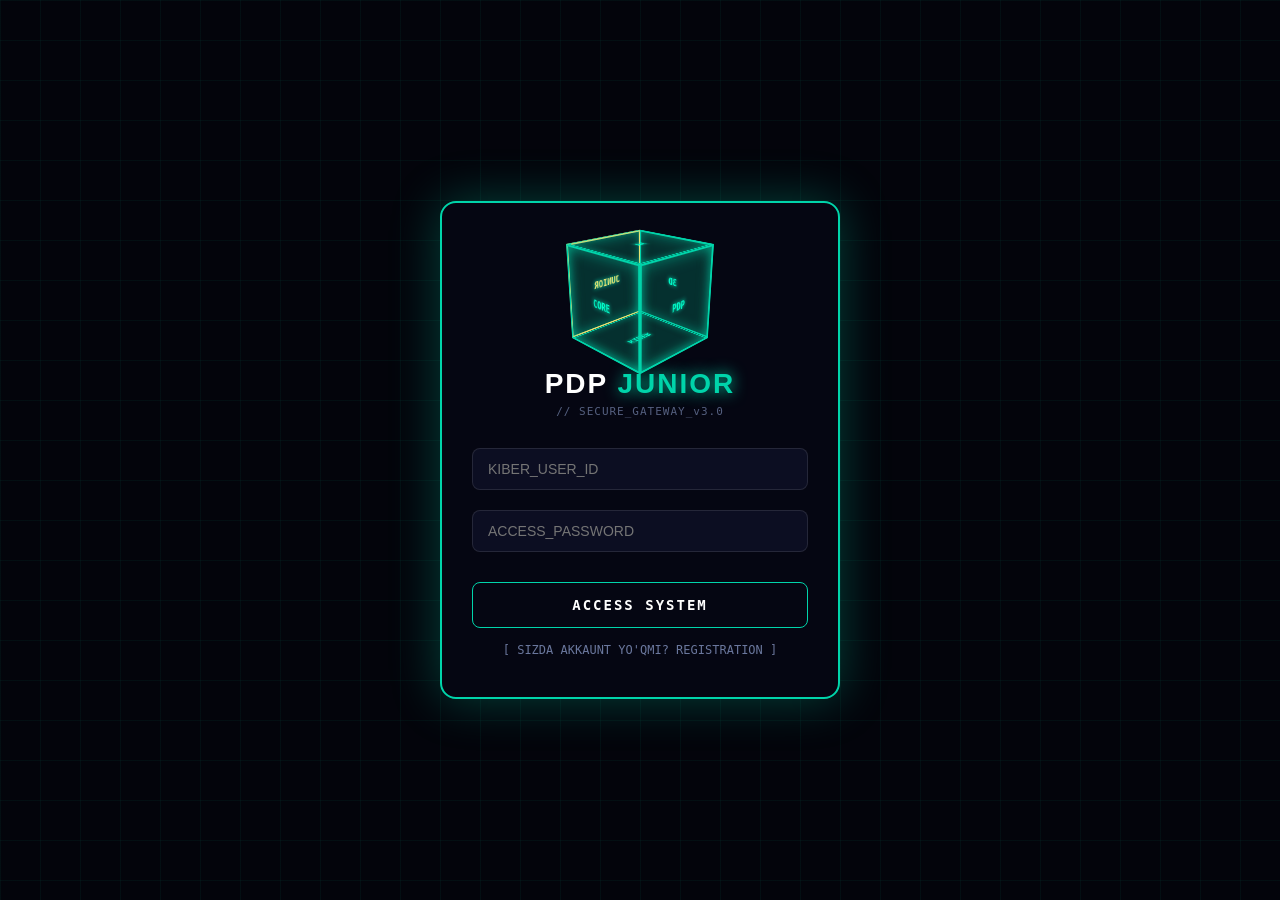
==== commit ce43e9be: "Add login-gated entry flow and fix responsive layout down to 300px Redirect to login page until auth" ====
--- a/index.html
+++ b/index.html
@@ -3,6 +3,11 @@
 <head>
     <meta charset="UTF-8">
     <meta name="viewport" content="width=device-width, initial-scale=1.0">
+    <script>
+        if (!localStorage.getItem('pdpjunior_auth')) {
+            window.location.replace('./pages/login.html');
+        }
+    </script>
     <title>PDP JUNIOR</title>
     <link href="https://fonts.googleapis.com/css2?family=Inter:wght@300;400;500;600;700;800;900&display=swap" rel="stylesheet">
     <link rel="stylesheet" href="./css/style.css">
@@ -145,7 +150,7 @@
 
         <div class="courses-grid">
             <div class="course-card scroll-reveal" onclick="openKursModal('programming')">
-                <img src="" alt="Dasturlash" class="course-img" onerror="this.style.display='none'">
+                <img src="./images/programming.png" alt="Dasturlash" class="course-img" onerror="this.style.display='none'">
                 <div class="card-body">
                     <div class="icon">💻</div>
                     <h4>Dasturlash Asoslari</h4>
@@ -231,9 +236,9 @@
             </div>
 
             <!-- 3-Ustoz -->
-            <div class="mentor-card scroll-reveal" data-name="./images/javohir.png" data-role="Robototexnika Inzheneri" data-exp="6 yil" data-tech="Arduino, Raspberry Pi, IoT, C++, Embedded Linux" data-company="Texnopark, RoboX" data-bio="Aqlli uylar va avtomatlashtirilgan robot tizimlari bo'yicha yetakchi inzhener. Respublika robototexnika musobaqalari g'oliblari ustozi.">
+            <div class="mentor-card scroll-reveal" data-name="Javohir" data-role="Robototexnika Inzheneri" data-exp="6 yil" data-tech="Arduino, Raspberry Pi, IoT, C++, Embedded Linux" data-company="Texnopark, RoboX" data-bio="Aqlli uylar va avtomatlashtirilgan robot tizimlari bo'yicha yetakchi inzhener. Respublika robototexnika musobaqalari g'oliblari ustozi.">
                 <div class="mentor-avatar-wrapper">
-                    <img src="/./images/javohir.png" alt="Javohir" class="mentor-real-img" onerror="this.src='/./images/javohir.png'">
+                    <img src="./images/javohir.png" alt="Javohir" class="mentor-real-img" onerror="this.src='./images/javohir.png'">
                 </div>
                 <h4>Javohir</h4>
                 <div class="role">Robototexnika Inzheneri</div>
--- a/css/style.css
+++ b/css/style.css
@@ -280,7 +280,7 @@
 
         /* COURSES */
         .section-title { font-size: 32px; font-weight: 900; margin-bottom: 40px; text-align: center; letter-spacing: -1px; }
-        .courses-grid { display: grid; grid-template-columns: repeat(auto-fit, minmax(280px, 1fr)); gap: 24px; }
+        .courses-grid { display: grid; grid-template-columns: repeat(auto-fit, minmax(min(280px, 100%), 1fr)); gap: 24px; }
         .course-card {
             background: var(--bg-card); border: 1px solid var(--border); border-radius: 20px;
             padding: 0; transition: all 0.4s; cursor: pointer; position: relative; overflow: hidden;
@@ -302,7 +302,7 @@
         .tag { padding: 6px 14px; background: rgba(255,255,255,0.05); border-radius: 20px; font-size: 12px; color: var(--text-muted); font-weight: 500; }
 
         /* MENTORS */
-        .mentors-grid { display: grid; grid-template-columns: repeat(auto-fit, minmax(280px, 1fr)); gap: 30px; }
+        .mentors-grid { display: grid; grid-template-columns: repeat(auto-fit, minmax(min(280px, 100%), 1fr)); gap: 30px; }
         .mentor-card {
             background: var(--bg-card); border: 1px solid var(--border); border-radius: 20px;
             padding: 32px; text-align: center; transition: all 0.4s; position: relative; overflow: hidden;
@@ -328,7 +328,7 @@
         .result-stat:hover { transform: translateY(-5px); border-color: var(--primary); }
         .result-stat .num { font-size: 42px; font-weight: 900; color: var(--primary); }
         .result-stat .lbl { font-size: 14px; color: var(--text-muted); margin-top: 8px; }
-        .achievements-grid { display: grid; grid-template-columns: repeat(auto-fit, minmax(350px, 1fr)); gap: 24px; margin-top: 40px; }
+        .achievements-grid { display: grid; grid-template-columns: repeat(auto-fit, minmax(min(350px, 100%), 1fr)); gap: 24px; margin-top: 40px; }
         .achievement-card { background: var(--bg-card); border: 1px solid var(--border); border-radius: 20px; padding: 28px; display: flex; gap: 20px; align-items: flex-start; transition: all 0.4s; }
         .achievement-card:hover { transform: translateX(10px); border-color: rgba(0, 212, 170, 0.3); }
         .achievement-icon { width: 56px; height: 56px; background: rgba(0, 212, 170, 0.1); border-radius: 16px; display: flex; align-items: center; justify-content: center; font-size: 24px; flex-shrink: 0; }
@@ -370,7 +370,7 @@
 
         /* FOOTER */
         .footer { margin-top: 80px; padding: 40px; text-align: center; border-top: 1px solid var(--border); color: #444; font-size: 14px; position: relative; z-index: 1; }
-        .footer-links { display: flex; justify-content: center; gap: 30px; margin-bottom: 20px; }
+        .footer-links { display: flex; justify-content: center; flex-wrap: wrap; gap: 12px 30px; margin-bottom: 20px; }
         .footer-links a { color: var(--text-muted); text-decoration: none; font-size: 14px; transition: color 0.3s; cursor: pointer; }
         .footer-links a:hover { color: var(--primary); }
 
@@ -392,121 +392,40 @@
             .section-title { font-size: 24px; }
         }
 
+        /* EXTRA SMALL SCREENS (down to ~300px) */
+        @media (max-width: 400px) {
+            .navbar { padding: 10px 12px; gap: 6px; }
+            .logo { font-size: 20px; }
+            .nav-links { gap: 2px; }
+            .nav-links a { padding: 6px 10px; font-size: 11px; }
+            .page { padding: 0 12px 30px; }
+            .branch-header { padding: 24px 0; }
+            .branch-header h1 { font-size: 19px; }
+            .branch-header p { font-size: 14px; }
+            .branch-selector { padding: 20px 8px; gap: 8px; }
+            .branch-btn { padding: 8px 14px; font-size: 11px; letter-spacing: 0.5px; }
+            .image-card { height: 200px; }
+            .info-card, .course-card .card-body, .mentor-card { padding: 18px; }
+            .stats-grid { gap: 10px; }
+            .stat-item { padding: 16px 10px; }
+            .stat-item .number { font-size: 26px; }
+            .cta-section { padding: 30px 16px; }
+            .cta-section h2 { font-size: 20px; }
+            .cta-btn { padding: 14px 28px; font-size: 14px; }
+            .contact-hero h1 { font-size: 26px; }
+            .contact-form { padding: 22px 16px; }
+            .contact-item { padding: 16px; gap: 12px; }
+            .footer { padding: 30px 16px; }
+            .footer-links { gap: 8px 16px; }
+            .cyber-modal-content { padding: 20px; width: 94%; }
+            .modal-img-glow { width: 110px; height: 110px; }
+        }
+
         /* SCROLL ANIMATIONS */
         .scroll-reveal { opacity: 0; transform: translateY(40px); transition: all 0.8s ease-out; }
         .scroll-reveal.revealed { opacity: 1; transform: translateY(0); }
 
 
-
-
-
-
-        body{
-    font-family:Arial,sans-serif;
-    background:#0f1117;
-    color:white;
-}
-
-.course-card{
-    width:340px;
-    padding:25px;
-    background:#181a20;
-    border-radius:20px;
-    cursor:pointer;
-    transition:.4s;
-}
-
-.course-card:hover{
-    transform:translateY(-8px);
-    box-shadow:0 0 30px #00ffd577;
-}
-
-.icon{
-    font-size:45px;
-}
-
-.tags{
-    margin:20px 0;
-}
-
-.tags span,
-.skills span{
-    display:inline-block;
-    padding:8px 14px;
-    margin:5px;
-    background:#262830;
-    border-radius:30px;
-}
-
-button{
-    padding:12px 25px;
-    border:none;
-    border-radius:30px;
-    background:#00d9b8;
-    color:white;
-    cursor:pointer;
-}
-
-.modal{
-    position:fixed;
-    inset:0;
-    display:none;
-    justify-content:center;
-    align-items:center;
-    background:rgba(0,0,0,.7);
-    backdrop-filter:blur(8px);
-}
-
-.modal-content{
-    width:700px;
-    max-width:90%;
-    background:#1b1e25;
-    border-radius:20px;
-    padding:35px;
-    animation:show .35s;
-    position:relative;
-}
-
-@keyframes show{
-
-from{
-opacity:0;
-transform:scale(.8);
-}
-
-to{
-opacity:1;
-transform:scale(1);
-}
-
-}
-
-.close{
-    position:absolute;
-    right:20px;
-    top:15px;
-    font-size:35px;
-    cursor:pointer;
-}
-
-.info{
-    display:grid;
-    grid-template-columns:repeat(2,1fr);
-    gap:15px;
-    margin:20px 0;
-}
-
-.info div{
-    background:#262830;
-    padding:15px;
-    border-radius:12px;
-}
-
-.register{
-    width:100%;
-    font-size:18px;
-    margin-top:20px;
-}
 
 
 
@@ -758,7 +677,7 @@
 
 .stats-3d-grid {
     display: grid;
-    grid-template-columns: repeat(auto-fit, minmax(180px, 1fr));
+    grid-template-columns: repeat(auto-fit, minmax(min(180px, 100%), 1fr));
     gap: 24px;
 }
 
@@ -860,7 +779,7 @@
 
 .robot-grid-3d {
     display: grid;
-    grid-template-columns: repeat(auto-fit, minmax(300px, 1fr));
+    grid-template-columns: repeat(auto-fit, minmax(min(300px, 100%), 1fr));
     gap: 30px;
 }
 
@@ -1141,7 +1060,7 @@
 
 .stories-carousel-3d {
     display: grid;
-    grid-template-columns: repeat(auto-fit, minmax(280px, 1fr));
+    grid-template-columns: repeat(auto-fit, minmax(min(280px, 100%), 1fr));
     gap: 24px;
 }
 
@@ -1246,7 +1165,7 @@
 
 .certs-grid {
     display: grid;
-    grid-template-columns: repeat(auto-fit, minmax(200px, 1fr));
+    grid-template-columns: repeat(auto-fit, minmax(min(200px, 100%), 1fr));
     gap: 20px;
 }
 
@@ -1601,6 +1520,29 @@
     .result-modal-box { padding: 25px; }
 }
 
+@media (max-width: 480px) {
+    .glitch-text { font-size: 22px; letter-spacing: 1px; }
+    .section-title-3d { white-space: normal; font-size: 16px; }
+    .results-hero-3d { padding: 60px 15px; }
+    .hero-subtitle { font-size: 15px; }
+    .stats-3d-grid { grid-template-columns: 1fr 1fr; gap: 12px; }
+    .stat-3d-card { padding: 20px 12px; }
+    .stat-3d-icon { font-size: 30px; }
+    .stat-3d-number { font-size: 30px; }
+    .hero-badge { font-size: 12px; padding: 8px 14px; }
+}
+
+@media (max-width: 360px) {
+    .glitch-text { font-size: 18px; }
+    .stats-3d-grid { grid-template-columns: 1fr; }
+    .timeline-item { padding-left: 45px; }
+    .timeline-line { left: 12px; }
+    .timeline-dot { left: 0; width: 18px; height: 18px; }
+    .timeline-card { padding: 16px; }
+    .result-modal-box { padding: 18px; }
+    .robot-specs { grid-template-columns: 1fr; }
+}
+
 
 
 /* ============================================================
@@ -1857,3 +1799,20 @@
     .kurs-header { padding: 40px 20px 25px; }
     .kurs-title { font-size: 24px; }
 }
+
+@media (max-width: 768px) {
+    .robot-popup { left: 16px; right: 16px; width: auto; max-width: 350px; margin: 0 auto; }
+}
+
+@media (max-width: 380px) {
+    .kurs-modal { width: 96%; }
+    .kurs-body { padding: 14px; }
+    .kurs-header { padding: 30px 14px 20px; }
+    .kurs-icon-wrap { width: 70px; height: 70px; font-size: 34px; margin-bottom: 14px; }
+    .kurs-title { font-size: 19px; }
+    .kurs-subtitle { font-size: 11px; letter-spacing: 1.5px; }
+    .kurs-info-box { padding: 14px; }
+    .kurs-desc { padding: 14px; font-size: 14px; }
+    .robot-popup { padding: 14px; }
+    .robot-img { width: 100px; }
+}
